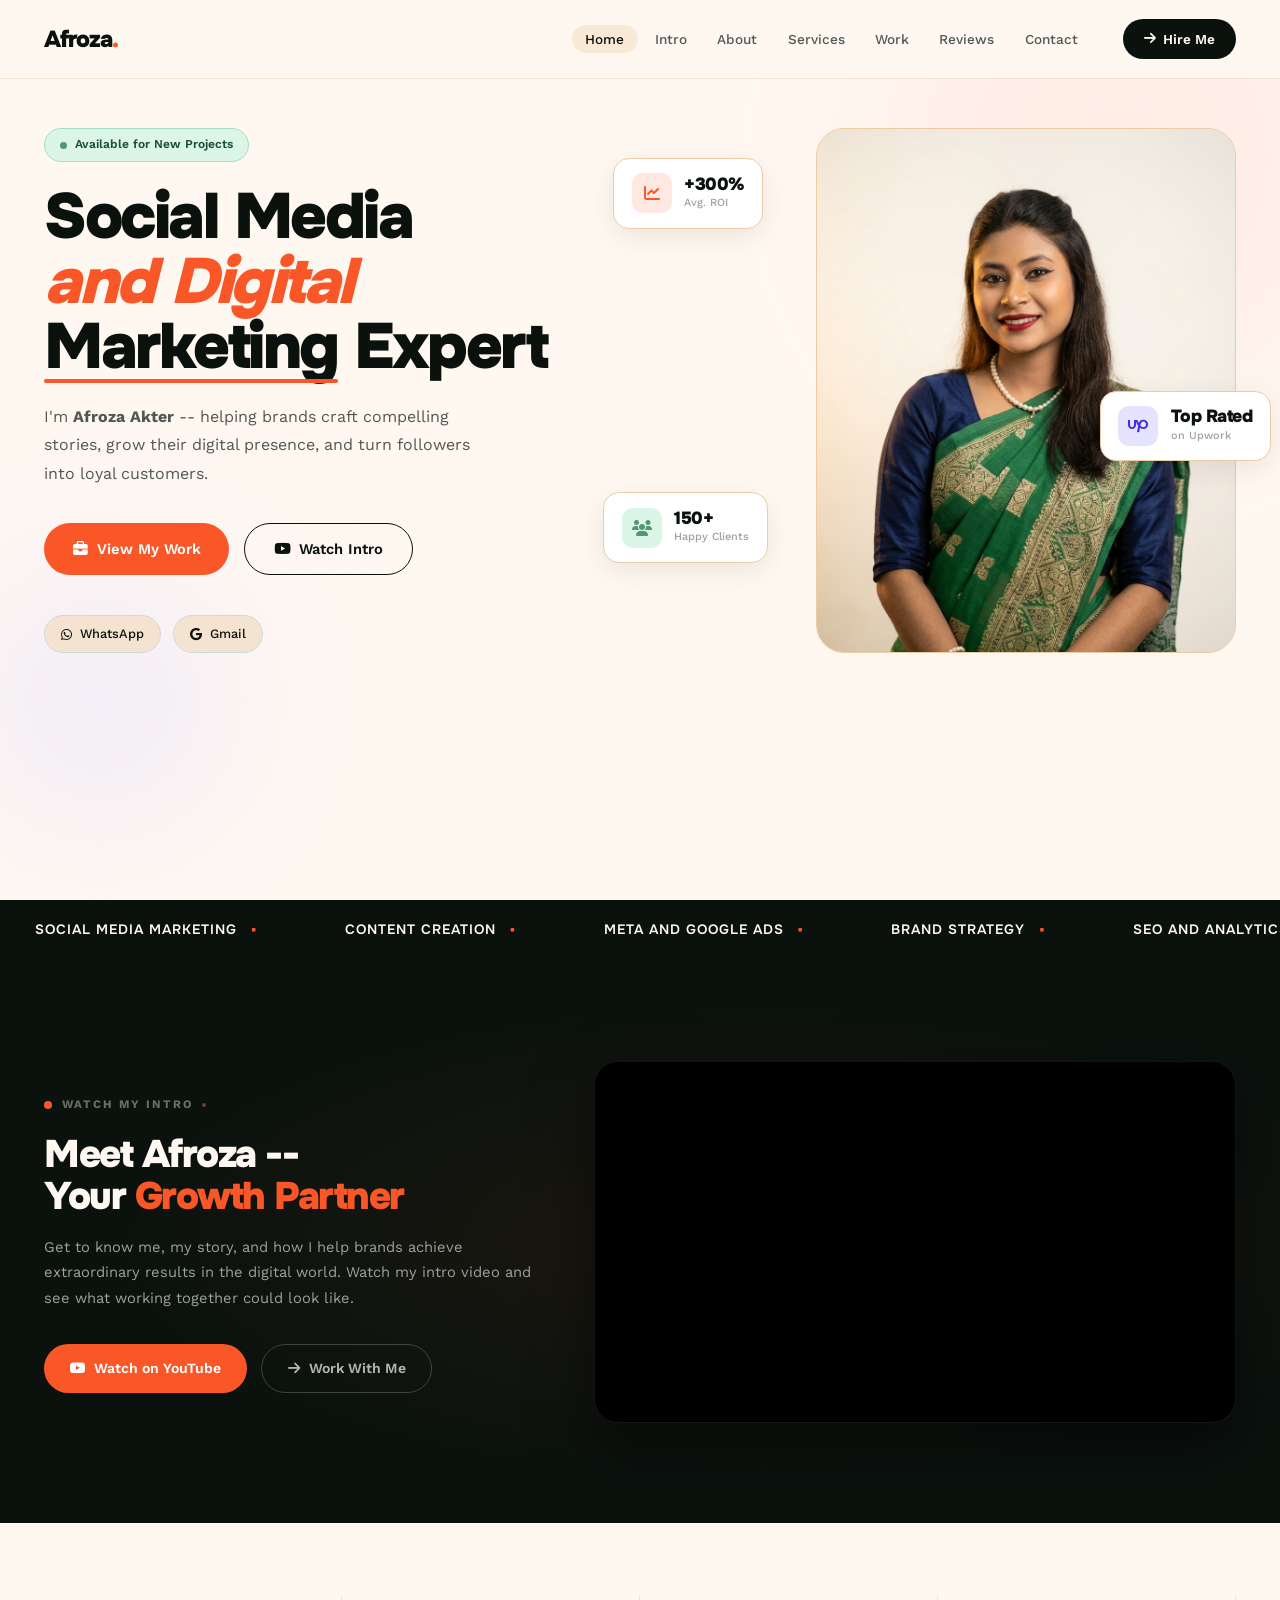
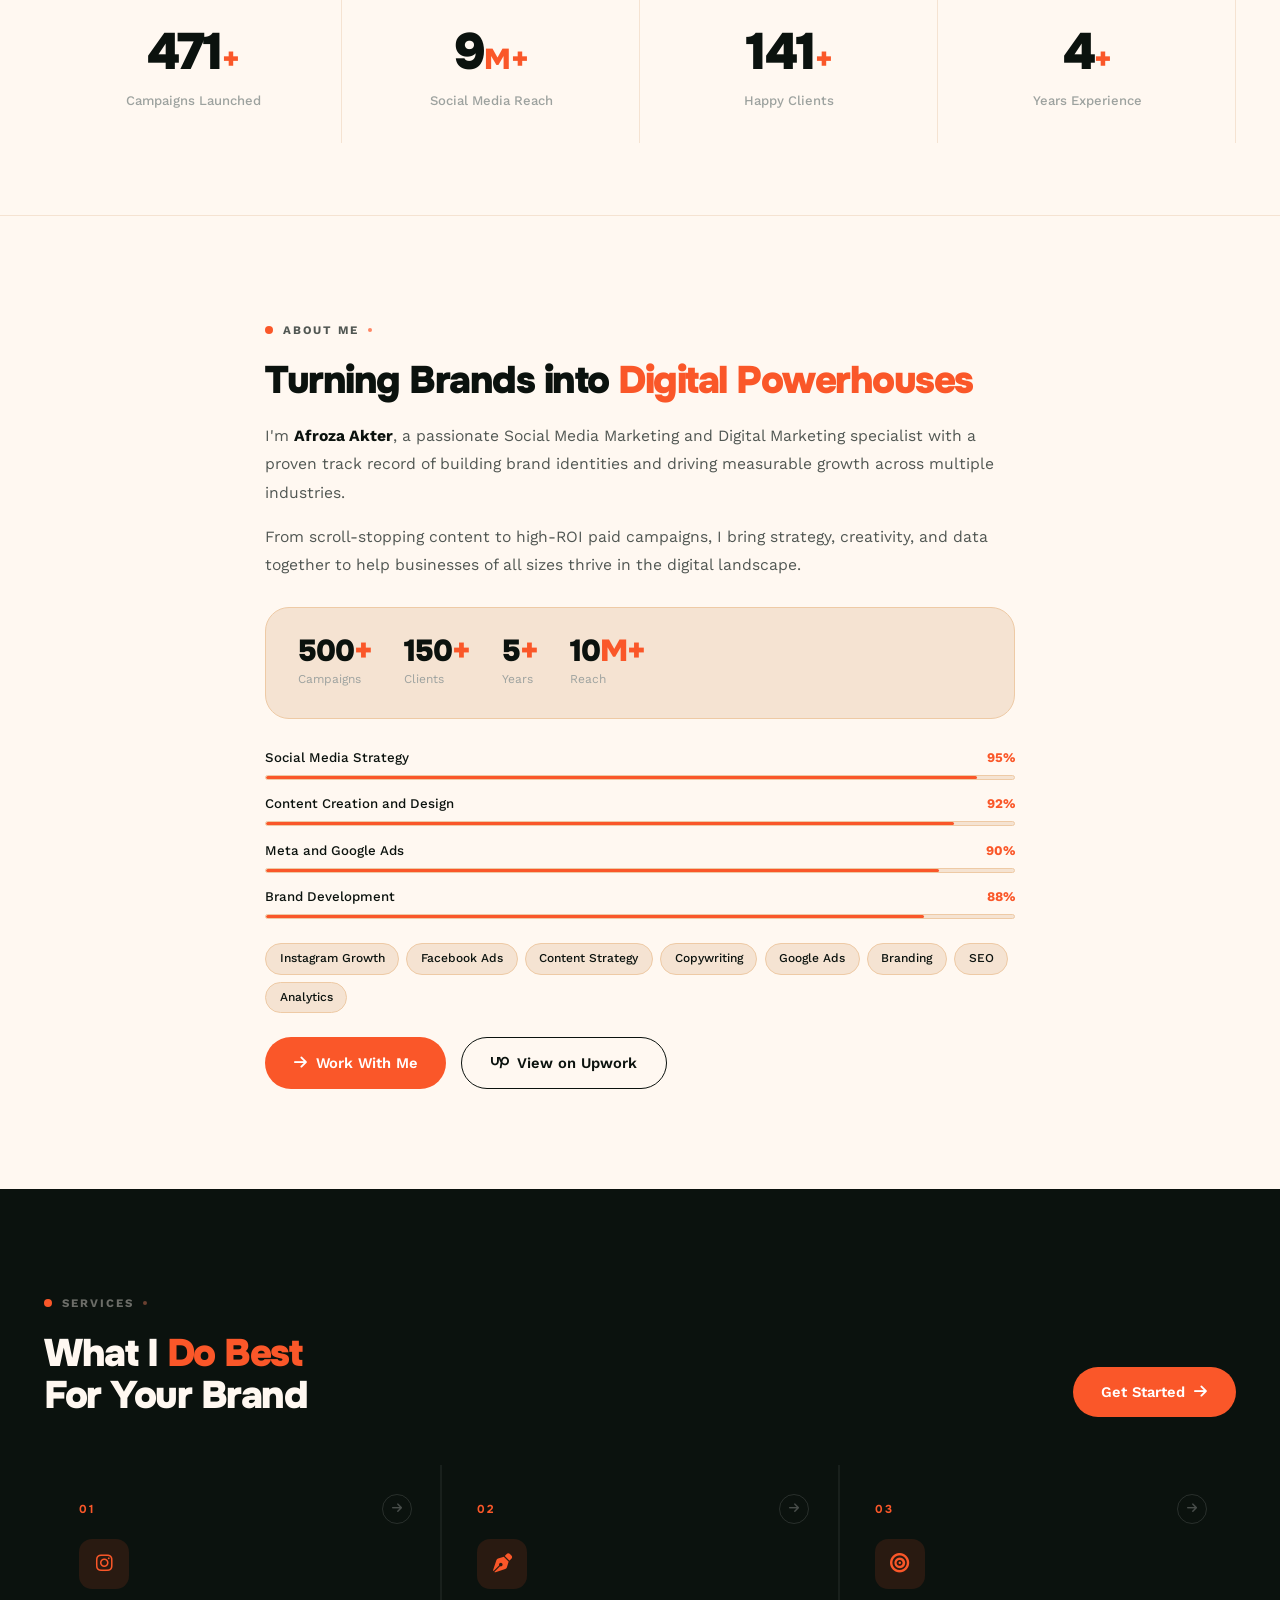
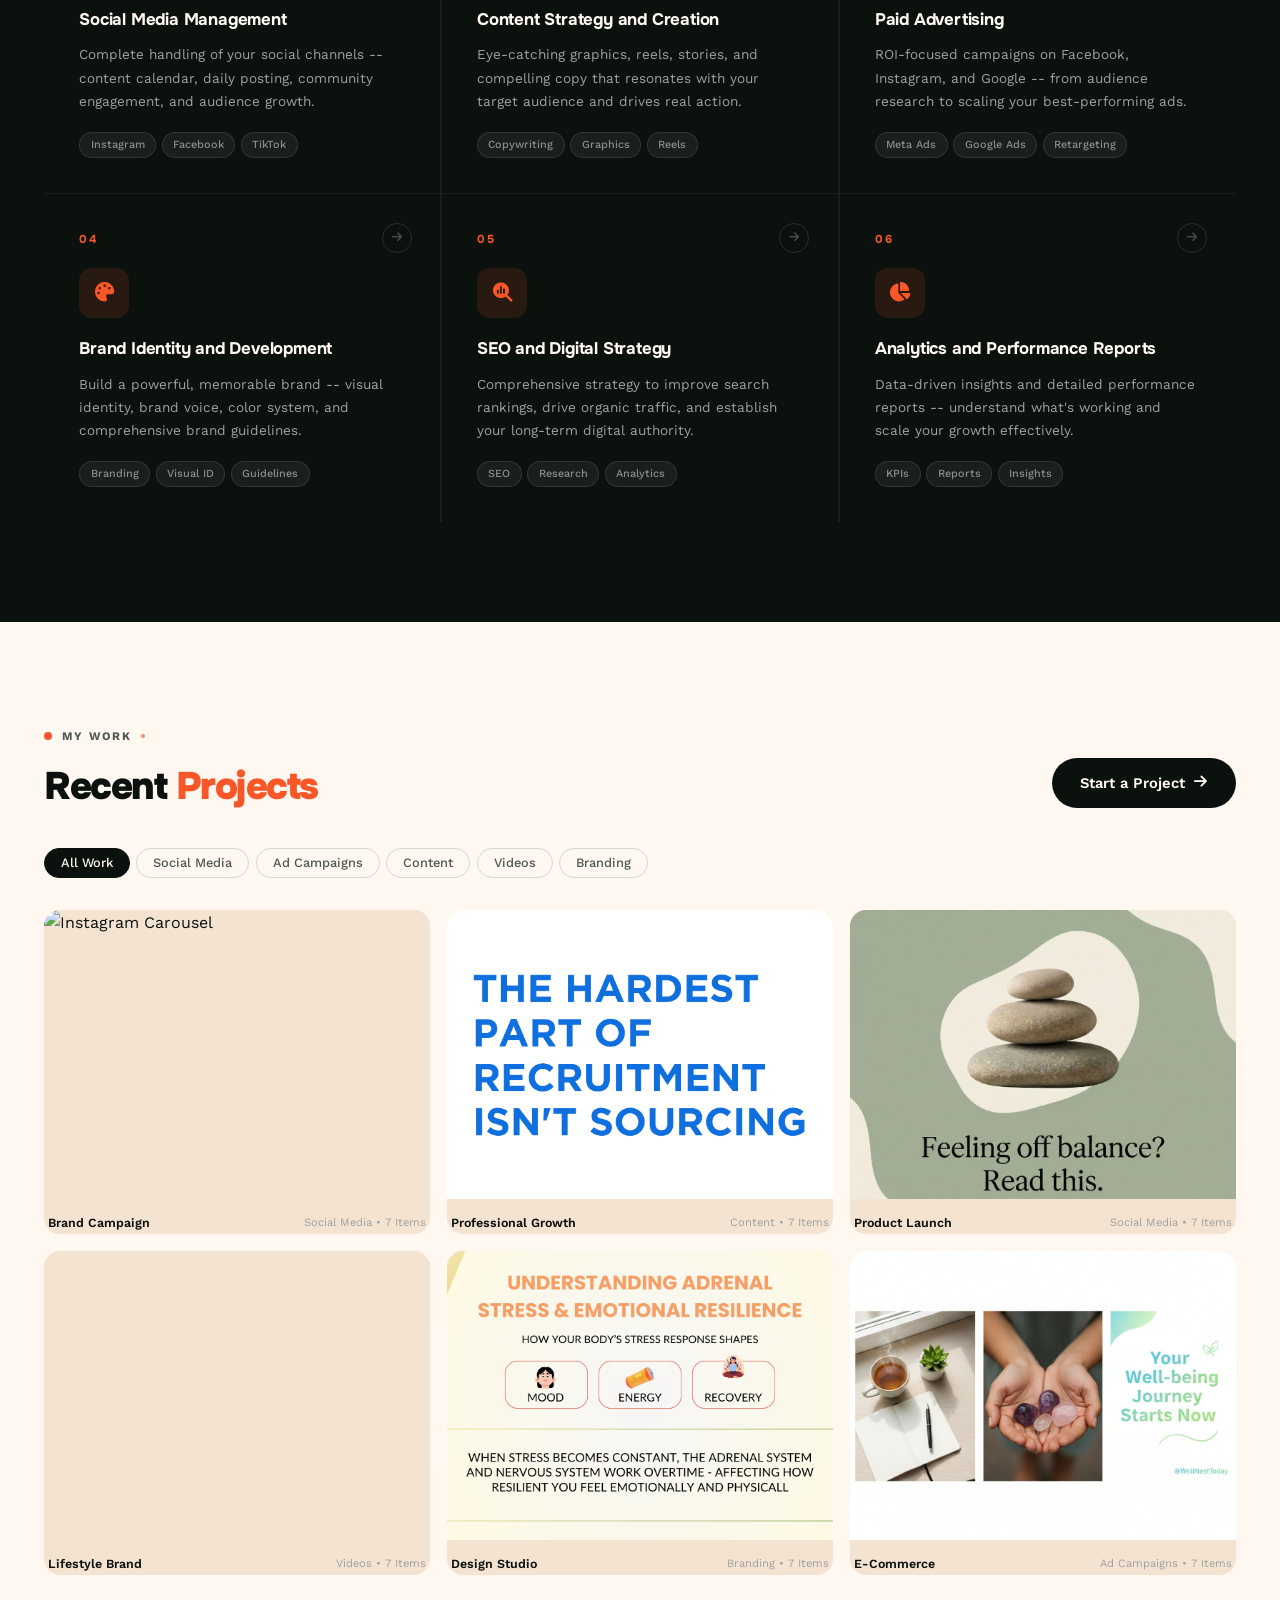
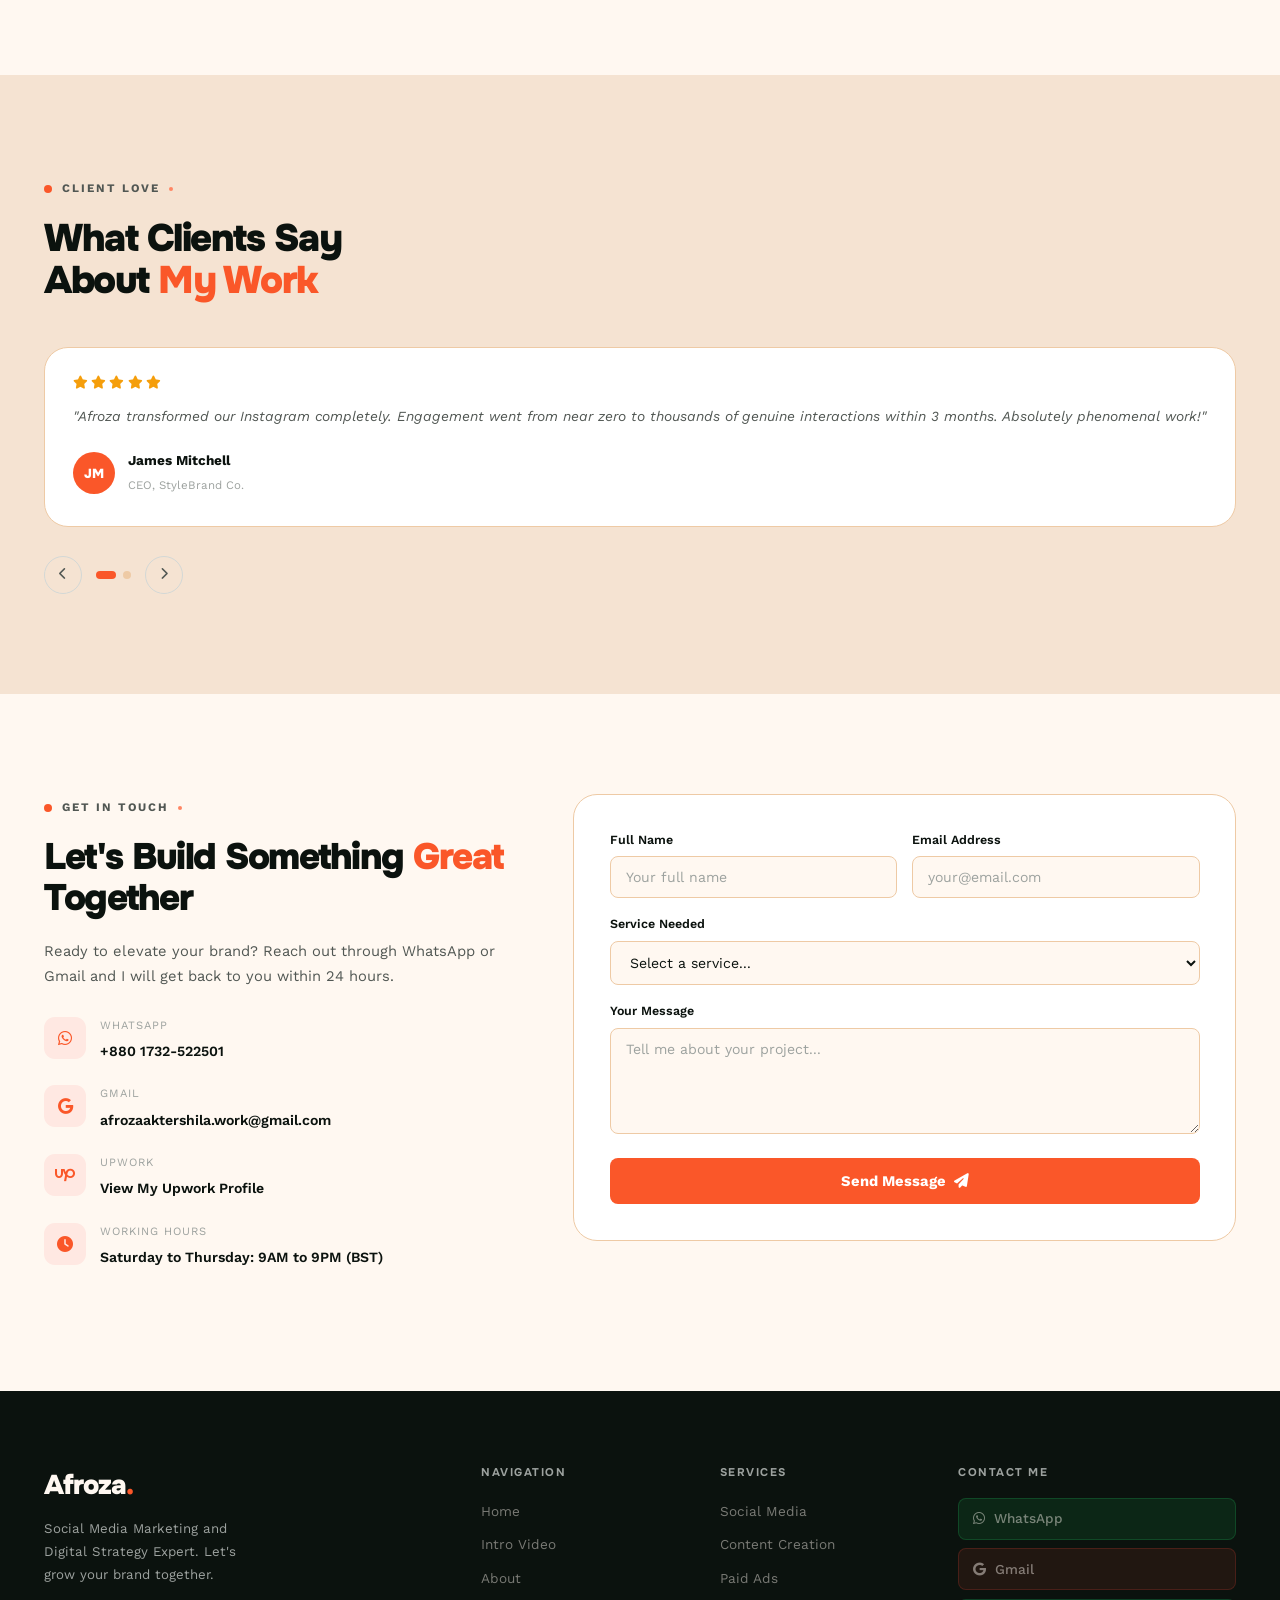
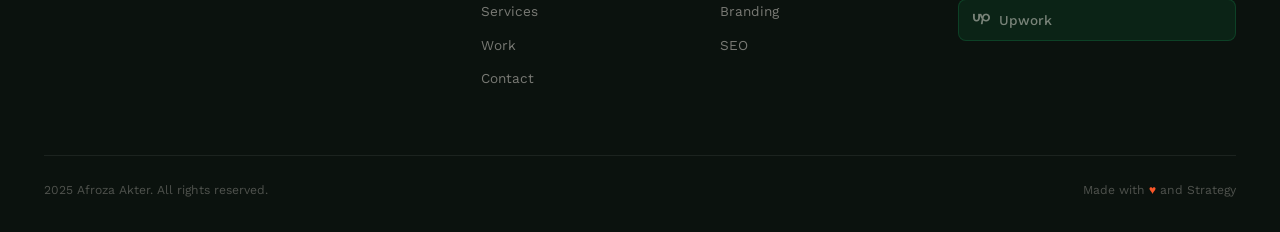
==== index.html @ 1ef144f6 "Complete portfolio with real content, YouTube intro, and gallery lightbox" ====
<!DOCTYPE html>
<html lang="en">
<head>
  <meta charset="UTF-8"/>
  <meta name="viewport" content="width=device-width, initial-scale=1.0"/>
  <meta name="description" content="Afroza Akter — Social Media Marketing and Digital Marketing Expert. Helping brands grow their digital presence with proven strategies."/>
  <meta property="og:title" content="Afroza Akter | Digital Marketing Expert"/>
  <meta property="og:description" content="Social Media Marketing and Digital Strategy Expert helping brands grow online."/>
  <title>Afroza Akter | Digital Marketing Expert</title>
  <link rel="preconnect" href="https://fonts.googleapis.com"/>
  <link rel="preconnect" href="https://fonts.gstatic.com" crossorigin/>
  <link href="https://fonts.googleapis.com/css2?family=Onest:wght@300;400;500;600;700;900&family=Work+Sans:ital,wght@0,300;0,400;0,500;0,600;0,700;1,400&display=swap" rel="stylesheet"/>
  <link rel="stylesheet" href="https://cdnjs.cloudflare.com/ajax/libs/font-awesome/6.5.0/css/all.min.css"/>
  <style>
    /* =====================================================
       DESIGN SYSTEM
    ===================================================== */
    :root{
      --cream:#fff8f1; --cream-2:#f5e3d2; --cream-3:#eecaa5;
      --orange:#fa5729; --orange-lt:#ff8664; --orange-bg:#ffe8e2;
      --dark:#0b120e; --dark-2:#515753; --dark-3:#9da29f; --border-c:#d3d8d6;
      --purple:#402ee4; --purple-bg:#e6e3ff;
      --green:#1a5032; --green-lt:#509870; --green-pale:#a5debe; --green-bg:#dbf5e6;
      --font-h:'Onest',sans-serif; --font-b:'Work Sans',sans-serif;
      --sp:100px; --cw:1240px;
      --tf:.18s ease; --tm:.35s cubic-bezier(.4,0,.2,1);
      --r1:8px; --r2:16px; --r3:24px; --rf:999px;
    }
    *,*::before,*::after{box-sizing:border-box;margin:0;padding:0}
    html{scroll-behavior:smooth;font-size:16px}
    body{font-family:var(--font-b);background:var(--cream);color:var(--dark);line-height:1.65;overflow-x:hidden;-webkit-font-smoothing:antialiased}
    img{max-width:100%;display:block;height:auto}
    a{text-decoration:none;color:inherit}
    ul{list-style:none}
    button{border:none;background:none;cursor:pointer;font-family:inherit}
    input,textarea,select{font-family:var(--font-b)}
    ::-webkit-scrollbar{width:4px}
    ::-webkit-scrollbar-track{background:var(--cream-2)}
    ::-webkit-scrollbar-thumb{background:var(--orange);border-radius:2px}

    /* LOADER */
    #loader{position:fixed;inset:0;z-index:10000;background:var(--dark);display:flex;align-items:center;justify-content:center;flex-direction:column;gap:1.5rem;transition:opacity .5s ease,visibility .5s ease}
    #loader.out{opacity:0;visibility:hidden;pointer-events:none}
    .l-name{font-family:var(--font-h);font-size:2.8rem;font-weight:900;color:var(--cream);letter-spacing:-2px}
    .l-name span{color:var(--orange)}
    .l-bar{width:150px;height:2px;background:rgba(255,255,255,.12);border-radius:2px;overflow:hidden}
    .l-prog{height:100%;background:var(--orange);border-radius:2px;animation:lp 1.6s ease forwards}
    @keyframes lp{from{width:0}to{width:100%}}

    /* NAV */
    .nav{position:fixed;top:0;left:0;right:0;z-index:1000;padding:1.2rem 0;background:var(--cream);border-bottom:1px solid var(--cream-2);transition:all .4s ease}
    .nav.glass{background:rgba(255,248,241,.6);backdrop-filter:blur(20px);-webkit-backdrop-filter:blur(20px);border-bottom:1px solid rgba(238,202,165,.3);box-shadow:0 2px 20px rgba(11,18,14,.05);padding:.85rem 0}
    .nav-in{max-width:var(--cw);margin:0 auto;padding:0 1.5rem;display:flex;align-items:center;gap:2rem}
    .nav-logo{font-family:var(--font-h);font-size:1.45rem;font-weight:900;letter-spacing:-1px;color:var(--dark);margin-right:auto}
    .nav-logo span{color:var(--orange)}
    .nav-links{display:flex;gap:.2rem}
    .nav-a{padding:.4rem .85rem;font-size:.85rem;font-weight:500;color:var(--dark-2);border-radius:var(--rf);transition:all var(--tf)}
    .nav-a:hover,.nav-a.active{color:var(--dark);background:rgba(238,202,165,.35)}
    .nav-cta{display:flex;align-items:center;gap:.45rem;padding:.55rem 1.3rem;background:var(--dark);color:var(--cream);border-radius:var(--rf);font-size:.85rem;font-weight:600;transition:all var(--tm);white-space:nowrap}
    .nav-cta:hover{background:var(--orange);transform:translateY(-2px)}
    .ham{display:none;flex-direction:column;gap:5px;padding:4px}
    .ham span{display:block;width:22px;height:2px;background:var(--dark);border-radius:2px;transition:all .3s}
    .ham.open span:nth-child(1){transform:rotate(45deg) translate(5px,5px)}
    .ham.open span:nth-child(2){opacity:0}
    .ham.open span:nth-child(3){transform:rotate(-45deg) translate(5px,-5px)}
    .m-nav{position:fixed;inset:0;z-index:999;background:var(--cream);display:flex;flex-direction:column;align-items:center;justify-content:center;gap:.4rem;opacity:0;visibility:hidden;transition:all .4s}
    .m-nav.open{opacity:1;visibility:visible}
    .m-nav a{font-family:var(--font-h);font-size:2.2rem;font-weight:900;letter-spacing:-1.5px;color:var(--dark);padding:.2rem;transition:color var(--tf)}
    .m-nav a:hover{color:var(--orange)}

    /* CONTAINER */
    .c{max-width:var(--cw);margin:0 auto;padding:0 1.5rem}

    /* LABEL */
    .label{display:inline-flex;align-items:center;gap:.6rem;font-size:.72rem;font-weight:700;letter-spacing:2px;text-transform:uppercase;color:var(--dark-2);margin-bottom:1.25rem}
    .label::before{content:'';width:8px;height:8px;background:var(--orange);border-radius:50%;flex-shrink:0}
    .label::after{content:'';width:4px;height:4px;background:var(--orange-lt);border-radius:50%;flex-shrink:0}
    .label.light{color:rgba(255,248,241,.4)}
    .label.light::before{background:var(--orange)}
    .label.light::after{background:rgba(250,134,100,.4)}

    /* BUTTONS */
    .btn-o{display:inline-flex;align-items:center;gap:.55rem;padding:.8rem 1.8rem;background:var(--orange);color:#fff;border-radius:var(--rf);font-size:.92rem;font-weight:600;border:none;cursor:pointer;font-family:var(--font-b);transition:all var(--tm);white-space:nowrap}
    .btn-o:hover{background:#e44d22;transform:translateY(-3px);box-shadow:0 10px 28px rgba(250,87,41,.3)}
    .btn-d{display:inline-flex;align-items:center;gap:.55rem;padding:.8rem 1.8rem;background:var(--dark);color:var(--cream);border-radius:var(--rf);font-size:.92rem;font-weight:600;cursor:pointer;font-family:var(--font-b);transition:all var(--tm)}
    .btn-d:hover{background:var(--orange);transform:translateY(-3px)}
    .btn-outline{display:inline-flex;align-items:center;gap:.55rem;padding:.8rem 1.8rem;border:1.5px solid var(--dark);color:var(--dark);border-radius:var(--rf);font-size:.92rem;font-weight:600;cursor:pointer;font-family:var(--font-b);background:transparent;transition:all var(--tm)}
    .btn-outline:hover{background:var(--dark);color:var(--cream);transform:translateY(-3px)}

    /* REVEAL */
    [data-r]{opacity:0;transform:translateY(28px);transition:opacity .7s ease,transform .7s cubic-bezier(.4,0,.2,1)}
    [data-r].on{opacity:1;transform:translateY(0)}
    [data-r][data-d="1"]{transition-delay:.1s}[data-r][data-d="2"]{transition-delay:.2s}
    [data-r][data-d="3"]{transition-delay:.3s}[data-r][data-d="4"]{transition-delay:.4s}

    /* =================== HERO =================== */
    .hero{min-height:100vh;padding:8rem 0 4rem;position:relative;overflow:hidden;background:var(--cream)}
    .h-blob{position:absolute;border-radius:50%;filter:blur(80px);pointer-events:none}
    .h-b1{width:480px;height:480px;background:var(--orange-bg);top:-80px;right:-80px;opacity:.7;animation:blob 10s ease-in-out infinite}
    .h-b2{width:280px;height:280px;background:var(--purple-bg);bottom:60px;left:-40px;opacity:.5;animation:blob 8s ease-in-out infinite reverse}
    @keyframes blob{0%,100%{transform:translate(0,0) scale(1)}50%{transform:translate(25px,-25px) scale(1.08)}}
    .hero-in{position:relative;z-index:1;display:grid;grid-template-columns:1fr 1fr;gap:3.5rem;align-items:center}
    .h-tag{display:inline-flex;align-items:center;gap:.5rem;padding:.38rem .95rem;background:var(--green-bg);color:var(--green);border-radius:var(--rf);border:1px solid var(--green-pale);font-size:.75rem;font-weight:600;margin-bottom:1.4rem}
    .h-dot{width:7px;height:7px;background:var(--green-lt);border-radius:50%;animation:pulse 2s ease infinite}
    @keyframes pulse{0%,100%{box-shadow:0 0 0 0 rgba(80,152,112,.5)}50%{box-shadow:0 0 0 5px rgba(80,152,112,0)}}
    .h-title{font-family:var(--font-h);font-size:clamp(2.6rem,5vw,4.6rem);font-weight:900;line-height:1.02;letter-spacing:-2.5px;color:var(--dark);margin-bottom:1.4rem}
    .h-title em{font-style:italic;color:var(--orange)}
    .h-title .uw{position:relative;display:inline-block}
    .h-title .uw::after{content:'';position:absolute;left:0;bottom:-3px;width:100%;height:4px;background:var(--orange);border-radius:2px;transform:scaleX(0);transform-origin:left;animation:lr .8s ease 2.2s forwards}
    @keyframes lr{to{transform:scaleX(1)}}
    .h-desc{font-size:1rem;color:var(--dark-2);line-height:1.78;max-width:460px;margin-bottom:2.2rem}
    .h-actions{display:flex;gap:.9rem;flex-wrap:wrap;margin-bottom:2.5rem}
    .h-contact{display:flex;gap:.75rem;flex-wrap:wrap}
    .c-pill{display:flex;align-items:center;gap:.5rem;padding:.45rem 1rem;background:var(--cream-2);border:1px solid var(--border-c);border-radius:var(--rf);font-size:.8rem;font-weight:500;color:var(--dark);transition:all var(--tf)}
    .c-pill:hover{background:var(--dark);color:var(--cream);border-color:var(--dark);transform:translateY(-2px)}
    .h-visual{position:relative;display:flex;justify-content:flex-end}
    .h-photo{width:100%;max-width:420px;aspect-ratio:4/5;border-radius:28px;overflow:hidden;border:1px solid var(--cream-3);background:var(--cream-2);position:relative}
    .h-photo img{width:100%;height:100%;object-fit:cover;object-position:top center}
    .sf{position:absolute;display:flex;align-items:center;gap:.8rem;padding:.9rem 1.1rem;background:#fff;border:1px solid var(--cream-3);border-radius:var(--r2);box-shadow:0 8px 28px rgba(11,18,14,.08);animation:cf 4s ease-in-out infinite}
    .sf-ic{width:40px;height:40px;border-radius:11px;display:flex;align-items:center;justify-content:center;font-size:1rem;flex-shrink:0}
    .sf-ic.o{background:var(--orange-bg);color:var(--orange)}.sf-ic.g{background:var(--green-bg);color:var(--green-lt)}.sf-ic.p{background:var(--purple-bg);color:var(--purple)}
    .sf-n{font-family:var(--font-h);font-size:1.1rem;font-weight:900;color:var(--dark);letter-spacing:-.5px;line-height:1.1}
    .sf-l{font-size:.68rem;color:var(--dark-3);font-weight:500}
    .sf1{top:30px;left:-55px;animation-delay:0s}.sf2{bottom:90px;left:-65px;animation-delay:-2s}.sf3{top:50%;right:-35px;animation:cf3 4s ease-in-out -3s infinite}
    @keyframes cf{0%,100%{transform:translateY(0)}50%{transform:translateY(-9px)}}
    @keyframes cf3{0%,100%{transform:translateY(-50%)}50%{transform:translateY(calc(-50% - 9px))}}

    /* =================== TICKER =================== */
    .ticker{padding:1.2rem 0;background:var(--dark);overflow:hidden;white-space:nowrap}
    .t-track{display:inline-flex;animation:ts 26s linear infinite}
    .t-track:hover{animation-play-state:paused}
    @keyframes ts{from{transform:translateX(0)}to{transform:translateX(-50%)}}
    .t-item{display:inline-flex;align-items:center;gap:.9rem;padding:0 2.2rem;font-family:var(--font-h);font-size:.85rem;font-weight:600;letter-spacing:1px;text-transform:uppercase;color:var(--cream)}
    .t-sep{color:var(--orange);font-size:.45rem}

    /* =================== YOUTUBE INTRO =================== */
    .yt-section{padding:var(--sp) 0;background:var(--dark);position:relative;overflow:hidden}
    .yt-bg{position:absolute;inset:0;background:radial-gradient(ellipse at 60% 50%,rgba(250,87,41,.08) 0%,transparent 60%)}
    .yt-in{position:relative;z-index:1;display:grid;grid-template-columns:1fr 1.3fr;gap:3.5rem;align-items:center}
    .yt-title{font-family:var(--font-h);font-size:clamp(1.8rem,3vw,2.5rem);font-weight:900;letter-spacing:-1.5px;color:var(--cream);line-height:1.1;margin-bottom:1rem}
    .yt-title span{color:var(--orange)}
    .yt-desc{font-size:.92rem;color:var(--dark-3);line-height:1.75;margin-bottom:2rem}
    .yt-btns{display:flex;gap:.9rem;flex-wrap:wrap}
    .btn-yt{display:inline-flex;align-items:center;gap:.55rem;padding:.75rem 1.6rem;background:var(--orange);color:#fff;border-radius:var(--rf);font-size:.88rem;font-weight:600;transition:all var(--tm);cursor:pointer;border:none;font-family:var(--font-b)}
    .btn-yt:hover{background:#e44d22;transform:translateY(-3px)}
    .btn-yt-out{display:inline-flex;align-items:center;gap:.55rem;padding:.75rem 1.6rem;border:1.5px solid rgba(255,255,255,.2);color:rgba(255,248,241,.7);border-radius:var(--rf);font-size:.88rem;font-weight:600;transition:all var(--tm);background:transparent}
    .btn-yt-out:hover{background:rgba(255,255,255,.08);color:var(--cream);border-color:rgba(255,255,255,.4);transform:translateY(-2px)}
    .yt-player-wrap{position:relative;border-radius:var(--r3);overflow:hidden;background:#000;box-shadow:0 24px 60px rgba(0,0,0,.5);border:1px solid rgba(255,255,255,.08)}
    .yt-player-ratio{position:relative;padding-bottom:56.25%}
    .yt-player-ratio iframe{position:absolute;inset:0;width:100%;height:100%;border:0}

    /* =================== STATS =================== */
    .stats{padding:4.5rem 0;border-bottom:1px solid var(--cream-2)}
    .stats-g{display:grid;grid-template-columns:repeat(4,1fr);position:relative}
    .stats-g::before{content:'';position:absolute;inset:0;background:repeating-linear-gradient(90deg,transparent,transparent calc(25% - 1px),var(--cream-2) calc(25% - 1px),var(--cream-2) 25%);pointer-events:none}
    .s-item{padding:2rem;text-align:center}
    .s-num{font-family:var(--font-h);font-size:3.2rem;font-weight:900;letter-spacing:-2px;line-height:1;color:var(--dark);display:inline-block}
    .s-suf{font-family:var(--font-h);font-size:1.8rem;font-weight:900;color:var(--orange)}
    .s-lbl{font-size:.82rem;color:var(--dark-3);margin-top:.4rem;font-weight:500}

    /* =================== ABOUT =================== */
    .about{padding:var(--sp) 0}
    .about-in{max-width:750px;margin:0 auto}
    .about-title{font-family:var(--font-h);font-size:clamp(1.8rem,3vw,2.5rem);font-weight:900;letter-spacing:-1.5px;line-height:1.1;margin-bottom:1.25rem}
    .about-title span{color:var(--orange)}
    .ab-txt{font-size:.98rem;color:var(--dark-2);line-height:1.8;margin-bottom:1rem}
    .ab-txt strong{color:var(--dark)}
    .ab-stat-row{display:flex;gap:2rem;flex-wrap:wrap;padding:1.75rem 2rem;background:var(--cream-2);border:1px solid var(--cream-3);border-radius:var(--r3);margin:1.75rem 0}
    .ab-s-num{font-family:var(--font-h);font-size:1.9rem;font-weight:900;letter-spacing:-1px;color:var(--dark);line-height:1}
    .ab-s-num span{color:var(--orange)}
    .ab-s-lbl{font-size:.75rem;color:var(--dark-3);margin-top:.2rem}
    .skills{margin:1.5rem 0}
    .sk-row{margin-bottom:.85rem}
    .sk-hd{display:flex;justify-content:space-between;font-size:.83rem;font-weight:500;color:var(--dark);margin-bottom:.38rem}
    .sk-hd span:last-child{color:var(--orange);font-weight:700}
    .sk-track{height:5px;background:var(--cream-2);border-radius:3px;overflow:hidden;border:1px solid var(--cream-3)}
    .sk-fill{height:100%;width:0;background:var(--orange);border-radius:3px;transition:width 1.2s cubic-bezier(.4,0,.2,1)}
    .tags{display:flex;flex-wrap:wrap;gap:.45rem;margin:1.1rem 0}
    .tag{padding:.3rem .85rem;background:var(--cream-2);border:1px solid var(--cream-3);border-radius:var(--rf);font-size:.75rem;font-weight:500;color:var(--dark);transition:all var(--tf);cursor:default}
    .tag:hover{background:var(--dark);color:var(--cream);border-color:var(--dark)}
    .ab-btns{display:flex;gap:.9rem;flex-wrap:wrap;margin-top:1.5rem}

    /* =================== SERVICES =================== */
    .services{padding:var(--sp) 0;background:var(--dark)}
    .svc-hd{display:flex;justify-content:space-between;align-items:flex-end;margin-bottom:3rem;gap:1.5rem;flex-wrap:wrap}
    .svc-title{font-family:var(--font-h);font-size:clamp(1.8rem,3vw,2.6rem);font-weight:900;letter-spacing:-1.5px;color:var(--cream);line-height:1.1}
    .svc-title span{color:var(--orange)}
    .svc-grid{display:grid;grid-template-columns:repeat(3,1fr);gap:1.5px;background:rgba(255,255,255,.06)}
    .svc-card{background:var(--dark);padding:2.2rem;position:relative;overflow:hidden;transition:all var(--tm)}
    .svc-card::before{content:'';position:absolute;top:0;left:0;right:0;height:2px;background:var(--orange);transform:scaleX(0);transform-origin:left;transition:transform var(--tm)}
    .svc-card:hover{background:rgba(255,255,255,.04)}
    .svc-card:hover::before{transform:scaleX(1)}
    .svc-num{font-family:var(--font-h);font-size:.72rem;font-weight:700;color:var(--orange);letter-spacing:2px;display:block;margin-bottom:1.2rem}
    .svc-icon{width:50px;height:50px;background:rgba(250,87,41,.12);border-radius:13px;display:flex;align-items:center;justify-content:center;font-size:1.2rem;color:var(--orange);margin-bottom:1.1rem;transition:all var(--tm)}
    .svc-card:hover .svc-icon{background:var(--orange);color:#fff;transform:scale(1.1)}
    .svc-name{font-family:var(--font-h);font-size:1.05rem;font-weight:700;color:var(--cream);margin-bottom:.6rem;letter-spacing:-.2px}
    .svc-desc{font-size:.85rem;color:var(--dark-3);line-height:1.7;margin-bottom:1.2rem}
    .chips{display:flex;flex-wrap:wrap;gap:.35rem}
    .chip{padding:.18rem .65rem;background:rgba(255,255,255,.06);border:1px solid rgba(255,255,255,.1);border-radius:var(--rf);font-size:.68rem;color:rgba(255,248,241,.5);font-weight:500}
    .svc-arr{position:absolute;top:1.8rem;right:1.8rem;width:30px;height:30px;border:1px solid rgba(255,255,255,.12);border-radius:50%;display:flex;align-items:center;justify-content:center;color:rgba(255,255,255,.25);font-size:.72rem;transition:all var(--tm)}
    .svc-card:hover .svc-arr{background:var(--orange);border-color:var(--orange);color:#fff;transform:rotate(-45deg)}

    /* =================== PORTFOLIO =================== */
    .portfolio{padding:var(--sp) 0}
    .p-hd{display:flex;justify-content:space-between;align-items:flex-end;margin-bottom:2.5rem;gap:1rem;flex-wrap:wrap}
    .p-title{font-family:var(--font-h);font-size:clamp(1.8rem,3vw,2.6rem);font-weight:900;letter-spacing:-1.5px;line-height:1.1}
    .p-title span{color:var(--orange)}
    .filters{display:flex;gap:.4rem;flex-wrap:wrap;margin-bottom:2rem}
    .fb{padding:.42rem 1rem;border:1px solid var(--border-c);border-radius:var(--rf);font-size:.8rem;font-weight:500;color:var(--dark-2);background:transparent;cursor:pointer;transition:all var(--tf);font-family:var(--font-b)}
    .fb:hover{color:var(--dark);border-color:var(--dark)}
    .fb.active{background:var(--dark);color:var(--cream);border-color:var(--dark)}
    .p-grid{display:grid;grid-template-columns:repeat(3,1fr);gap:1.1rem}
    .p-card{border-radius:var(--r2);overflow:hidden;cursor:pointer;background:var(--cream-2);transition:transform .35s ease,box-shadow .35s ease}
    .p-card:hover{transform:translateY(-4px);box-shadow:0 16px 40px rgba(11,18,14,.1)}
    .p-thumb{position:relative;aspect-ratio:4/3;overflow:hidden;background:var(--cream-2)}
    .p-thumb img,.p-thumb video{width:100%;height:100%;object-fit:cover;display:block;transition:transform .5s ease}
    .p-card:hover .p-thumb img,.p-card:hover .p-thumb video{transform:scale(1.06)}
    .p-ov{position:absolute;inset:0;background:rgba(11,18,14,.88);opacity:0;transition:opacity var(--tm);display:flex;align-items:flex-end;padding:1.3rem}
    .p-card:hover .p-ov{opacity:1}
    .p-ov::after{content:'View Gallery';position:absolute;top:50%;left:50%;transform:translate(-50%,-50%);background:var(--orange);color:#fff;padding:.5rem 1.2rem;border-radius:var(--rf);font-size:.8rem;font-weight:700;font-family:var(--font-h);letter-spacing:.5px;opacity:0;transition:opacity .3s ease;pointer-events:none;white-space:nowrap}
    .p-card:hover .p-ov::after{opacity:1}
    .p-tag{display:inline-block;padding:.18rem .65rem;background:var(--orange);color:#fff;border-radius:var(--rf);font-size:.68rem;font-weight:700;margin-bottom:.35rem}
    .p-name{font-family:var(--font-h);font-size:.9rem;font-weight:700;color:var(--cream);margin-bottom:.25rem}
    .p-met{font-size:.72rem;color:var(--orange-lt)}
    .p-meta{padding:.85rem .25rem 0;display:flex;justify-content:space-between;align-items:center}
    .p-client{font-size:.78rem;font-weight:600;color:var(--dark)}
    .p-cat{font-size:.7rem;color:var(--dark-3)}

    /* =================== LIGHTBOX =================== */
    .lb{display:none;position:fixed;inset:0;z-index:5000;background:rgba(6,10,8,.96);flex-direction:column;align-items:center;justify-content:center}
    .lb.open{display:flex}
    .lb-top{position:absolute;top:0;left:0;right:0;padding:1rem 1.5rem;display:flex;align-items:center;justify-content:space-between;z-index:2;background:linear-gradient(to bottom,rgba(6,10,8,.9),transparent)}
    .lb-proj-info{display:flex;flex-direction:column;gap:.2rem}
    .lb-proj-tag{font-size:.68rem;font-weight:700;letter-spacing:2px;text-transform:uppercase;color:var(--orange)}
    .lb-proj-name{font-family:var(--font-h);font-size:1.1rem;font-weight:900;color:#fff;letter-spacing:-.3px}
    .lb-top-right{display:flex;align-items:center;gap:.75rem}
    .lb-counter{font-size:.82rem;font-weight:600;color:rgba(255,255,255,.5);font-family:var(--font-h)}
    .lb-close{width:40px;height:40px;border:1px solid rgba(255,255,255,.18);border-radius:50%;display:flex;align-items:center;justify-content:center;color:rgba(255,255,255,.7);font-size:.95rem;cursor:pointer;transition:all var(--tf);background:transparent}
    .lb-close:hover{background:var(--orange);border-color:var(--orange);color:#fff}
    .lb-main{flex:1;display:flex;align-items:center;justify-content:center;width:100%;padding:5rem 5rem 2rem;position:relative;overflow:hidden}
    .lb-media{max-width:900px;width:100%;max-height:70vh;display:flex;align-items:center;justify-content:center;position:relative}
    .lb-media img,.lb-media video{max-width:100%;max-height:68vh;object-fit:contain;border-radius:var(--r2);display:block;animation:lbFade .3s ease}
    @keyframes lbFade{from{opacity:0;transform:scale(.97)}to{opacity:1;transform:scale(1)}}
    .lb-media video{width:100%;background:#000;border-radius:var(--r2)}
    .lb-media .lb-empty{display:flex;flex-direction:column;align-items:center;justify-content:center;gap:1rem;color:rgba(255,255,255,.3);width:300px;height:200px;border:2px dashed rgba(255,255,255,.1);border-radius:var(--r2)}
    .lb-media .lb-empty i{font-size:3rem;opacity:.3}.lb-media .lb-empty span{font-size:.85rem;opacity:.5}
    .lb-arr{position:absolute;top:50%;transform:translateY(-50%);width:48px;height:48px;background:rgba(255,255,255,.08);border:1px solid rgba(255,255,255,.14);border-radius:50%;display:flex;align-items:center;justify-content:center;color:#fff;font-size:1rem;cursor:pointer;transition:all var(--tf);z-index:3}
    .lb-arr:hover{background:var(--orange);border-color:var(--orange)}
    .lb-prev{left:-70px}.lb-next{right:-70px}
    .lb-strip{width:100%;max-width:900px;padding:.75rem 0 1.25rem;overflow-x:auto;display:flex;gap:.6rem;justify-content:center;scrollbar-width:none}
    .lb-strip::-webkit-scrollbar{display:none}
    .lb-thumb{width:72px;height:54px;border-radius:8px;overflow:hidden;cursor:pointer;border:2px solid transparent;flex-shrink:0;transition:all var(--tf);opacity:.5;background:rgba(255,255,255,.06);display:flex;align-items:center;justify-content:center}
    .lb-thumb.active{border-color:var(--orange);opacity:1;transform:scale(1.08)}
    .lb-thumb:hover{opacity:.85}
    .lb-thumb img{width:100%;height:100%;object-fit:cover;display:block;pointer-events:none}
    .lb-thumb .lb-tv{width:100%;height:100%;display:flex;align-items:center;justify-content:center;background:rgba(250,87,41,.15)}
    .lb-thumb .lb-tv i{color:var(--orange);font-size:1.1rem}

    /* =================== TESTIMONIALS =================== */
    .testimonials{padding:var(--sp) 0;background:var(--cream-2)}
    .t-title{font-family:var(--font-h);font-size:clamp(1.8rem,3vw,2.5rem);font-weight:900;letter-spacing:-1.5px;line-height:1.1;margin-bottom:2.8rem}
    .t-title span{color:var(--orange)}
    .t-slider{position:relative;overflow:hidden}
    .t-track{display:flex;gap:1.1rem;transition:transform .5s cubic-bezier(.4,0,.2,1)}
    .t-card{min-width:calc(33.333% - .74rem);background:#fff;border:1px solid var(--cream-3);border-radius:var(--r3);padding:1.75rem;flex-shrink:0;transition:all var(--tm)}
    .t-card:hover{transform:translateY(-4px);box-shadow:0 14px 36px rgba(11,18,14,.08)}
    .t-stars{color:#f59e0b;font-size:.82rem;display:flex;gap:.2rem;margin-bottom:.9rem}
    .t-quote{font-size:.87rem;color:var(--dark-2);line-height:1.75;margin-bottom:1.3rem;font-style:italic}
    .t-auth{display:flex;align-items:center;gap:.8rem}
    .t-av{width:42px;height:42px;background:var(--orange);color:#fff;border-radius:50%;display:flex;align-items:center;justify-content:center;font-family:var(--font-h);font-weight:900;font-size:.82rem;flex-shrink:0}
    .t-name{font-weight:700;font-size:.85rem;color:var(--dark);display:block}
    .t-role{font-size:.72rem;color:var(--dark-3)}
    .t-ctrl{display:flex;align-items:center;gap:.9rem;margin-top:1.8rem}
    .t-btn{width:38px;height:38px;border:1px solid var(--border-c);border-radius:50%;display:flex;align-items:center;justify-content:center;color:var(--dark-2);font-size:.78rem;cursor:pointer;transition:all var(--tf)}
    .t-btn:hover{background:var(--dark);color:var(--cream);border-color:var(--dark)}
    .t-dots{display:flex;gap:.4rem}
    .t-dot{width:8px;height:8px;background:var(--cream-3);border-radius:50%;cursor:pointer;transition:all var(--tm)}
    .t-dot.active{background:var(--orange);width:20px;border-radius:4px}

    /* =================== CONTACT =================== */
    .contact{padding:var(--sp) 0}
    .contact-g{display:grid;grid-template-columns:1fr 1.4fr;gap:3.5rem;align-items:start}
    .ct-title{font-family:var(--font-h);font-size:clamp(1.8rem,3vw,2.3rem);font-weight:900;letter-spacing:-1.5px;line-height:1.1;margin-bottom:1.3rem}
    .ct-title span{color:var(--orange)}
    .ct-desc{font-size:.92rem;color:var(--dark-2);line-height:1.7;margin-bottom:1.75rem}
    .ct-item{display:flex;gap:.9rem;align-items:flex-start;margin-bottom:1.3rem}
    .ct-ic{width:42px;height:42px;background:var(--orange-bg);border-radius:11px;display:flex;align-items:center;justify-content:center;font-size:1rem;color:var(--orange);flex-shrink:0}
    .ct-lbl{font-size:.7rem;color:var(--dark-3);text-transform:uppercase;letter-spacing:1px;margin-bottom:.18rem}
    .ct-val{font-size:.88rem;color:var(--dark);font-weight:600}
    a.ct-val:hover{color:var(--orange)}
    .ct-form{background:#fff;border:1px solid var(--cream-3);border-radius:var(--r3);padding:2.2rem}
    .f-row{display:grid;grid-template-columns:1fr 1fr;gap:.9rem}
    .f-gr{margin-bottom:1rem}
    .f-gr label{display:block;font-size:.78rem;font-weight:600;color:var(--dark);margin-bottom:.38rem}
    .f-gr input,.f-gr select,.f-gr textarea{width:100%;padding:.75rem .95rem;border:1.5px solid var(--cream-3);border-radius:var(--r1);font-size:.88rem;color:var(--dark);background:var(--cream);outline:none;resize:vertical;transition:all var(--tf)}
    .f-gr input:focus,.f-gr select:focus,.f-gr textarea:focus{border-color:var(--orange);background:#fff;box-shadow:0 0 0 3px rgba(250,87,41,.1)}
    .f-gr input::placeholder,.f-gr textarea::placeholder{color:var(--dark-3)}
    .btn-sub{width:100%;padding:.88rem;background:var(--orange);color:#fff;border-radius:var(--r1);font-size:.92rem;font-weight:700;font-family:var(--font-b);cursor:pointer;border:none;transition:all var(--tm);display:flex;align-items:center;justify-content:center;gap:.5rem}
    .btn-sub:hover{background:#e44d22;transform:translateY(-2px);box-shadow:0 8px 22px rgba(250,87,41,.3)}
    .f-ok{display:none;align-items:center;gap:.7rem;padding:.85rem 1rem;background:var(--green-bg);border:1px solid var(--green-pale);border-radius:var(--r1);color:var(--green);font-size:.85rem;margin-top:.7rem}

    /* =================== FOOTER =================== */
    .footer{background:var(--dark);padding:4.5rem 0 2rem}
    .ft-top{display:grid;grid-template-columns:2fr 1fr 1fr 1.4fr;gap:2.5rem;margin-bottom:3.5rem}
    .ft-logo{font-family:var(--font-h);font-size:1.7rem;font-weight:900;letter-spacing:-1px;color:var(--cream);display:block;margin-bottom:.65rem}
    .ft-logo span{color:var(--orange)}
    .ft-desc{font-size:.83rem;color:var(--dark-3);line-height:1.7;max-width:220px;margin-bottom:1.3rem}
    .ft-col h4{font-family:var(--font-h);font-size:.7rem;font-weight:700;letter-spacing:1.5px;text-transform:uppercase;color:var(--dark-3);margin-bottom:1rem}
    .ft-col ul li{margin-bottom:.45rem}
    .ft-col a{font-size:.85rem;color:rgba(255,248,241,.45);transition:color var(--tf)}
    .ft-col a:hover{color:var(--cream)}
    .ft-links{display:flex;flex-direction:column;gap:.55rem}
    .ft-link{display:flex;align-items:center;gap:.55rem;padding:.55rem .9rem;border-radius:var(--r1);font-size:.8rem;font-weight:500;transition:all var(--tf)}
    .ft-wa{background:rgba(37,211,102,.1);color:#4ade80;border:1px solid rgba(37,211,102,.2)}.ft-wa:hover{background:rgba(37,211,102,.2)}
    .ft-gm{background:rgba(234,67,53,.1);color:#f87171;border:1px solid rgba(234,67,53,.2)}.ft-gm:hover{background:rgba(234,67,53,.2)}
    .ft-up{background:rgba(20,188,103,.1);color:#6ee7b7;border:1px solid rgba(20,188,103,.2)}.ft-up:hover{background:rgba(20,188,103,.2)}
    .ft-bottom{border-top:1px solid rgba(255,255,255,.07);padding-top:1.5rem;display:flex;justify-content:space-between;align-items:center;font-size:.76rem;color:rgba(255,248,241,.28);flex-wrap:wrap;gap:.5rem}
    .ft-bottom .ht{color:var(--orange)}
    .btt{position:fixed;bottom:1.75rem;right:1.75rem;z-index:500;width:42px;height:42px;background:var(--orange);color:#fff;border-radius:50%;border:none;cursor:pointer;display:flex;align-items:center;justify-content:center;font-size:.88rem;opacity:0;visibility:hidden;transition:all var(--tm);box-shadow:0 4px 14px rgba(250,87,41,.35)}
    .btt.show{opacity:1;visibility:visible}
    .btt:hover{transform:translateY(-4px);box-shadow:0 8px 22px rgba(250,87,41,.45)}

    /* =================== RESPONSIVE =================== */
    @media(max-width:1100px){.hero-in{gap:2.5rem}.svc-grid{grid-template-columns:repeat(2,1fr)}.ft-top{grid-template-columns:1fr 1fr}.yt-in{gap:2.5rem}}
    @media(max-width:900px){:root{--sp:64px}.nav-links,.nav-cta{display:none}.ham{display:flex}.hero-in{grid-template-columns:1fr;text-align:center}.h-desc{margin:0 auto 2.2rem}.h-actions,.h-contact{justify-content:center}.h-visual{justify-content:center}.h-photo{max-width:300px}.sf1,.sf2,.sf3{display:none}.stats-g{grid-template-columns:repeat(2,1fr)}.p-grid{grid-template-columns:repeat(2,1fr)}.t-card{min-width:calc(100% - 1.1rem)}.contact-g{grid-template-columns:1fr}.svc-hd,.p-hd{flex-direction:column;align-items:flex-start}.yt-in{grid-template-columns:1fr}.lb-main{padding:4.5rem 1rem 1rem}.lb-prev{left:8px}.lb-next{right:8px}.lb-arr{width:38px;height:38px;font-size:.85rem}.lb-thumb{width:56px;height:42px}}
    @media(max-width:680px){:root{--sp:52px}.svc-grid,.p-grid{grid-template-columns:1fr}.f-row{grid-template-columns:1fr}.ft-top{grid-template-columns:1fr}.ft-bottom{flex-direction:column;text-align:center}.h-title{font-size:2.4rem;letter-spacing:-1.5px}.stats-g{grid-template-columns:repeat(2,1fr)}}
    @media(max-width:400px){.h-title{font-size:2rem}.nav-logo{font-size:1.25rem}.btn-o,.btn-d,.btn-outline{padding:.7rem 1.3rem;font-size:.85rem}}
  </style>
</head>
<body>

<!-- LOADER -->
<div id="loader"><div class="l-name">Afroza<span>.</span></div><div class="l-bar"><div class="l-prog"></div></div></div>

<!-- NAV -->
<nav class="nav" id="nav">
  <div class="nav-in">
    <a href="#hero" class="nav-logo">Afroza<span>.</span></a>
    <ul class="nav-links">
      <li><a href="#hero" class="nav-a active">Home</a></li>
      <li><a href="#intro-video" class="nav-a">Intro</a></li>
      <li><a href="#about" class="nav-a">About</a></li>
      <li><a href="#services" class="nav-a">Services</a></li>
      <li><a href="#portfolio" class="nav-a">Work</a></li>
      <li><a href="#testimonials" class="nav-a">Reviews</a></li>
      <li><a href="#contact" class="nav-a">Contact</a></li>
    </ul>
    <a href="#contact" class="nav-cta"><i class="fa-solid fa-arrow-right"></i> Hire Me</a>
    <button class="ham" id="ham"><span></span><span></span><span></span></button>
  </div>
</nav>
<div class="m-nav" id="mNav">
  <a href="#hero" class="ml">Home</a><a href="#intro-video" class="ml">Intro</a>
  <a href="#about" class="ml">About</a><a href="#services" class="ml">Services</a>
  <a href="#portfolio" class="ml">Work</a><a href="#testimonials" class="ml">Reviews</a>
  <a href="#contact" class="ml">Contact</a>
</div>

<!-- HERO -->
<section class="hero" id="hero">
  <div class="h-blob h-b1"></div><div class="h-blob h-b2"></div>
  <div class="c"><div class="hero-in">
    <div>
      <div class="h-tag" data-r><span class="h-dot"></span> Available for New Projects</div>
      <h1 class="h-title" data-r data-d="1">Social Media<br/><em>and Digital</em><br/><span class="uw">Marketing</span> Expert</h1>
      <p class="h-desc" data-r data-d="2">I'm <strong>Afroza Akter</strong> -- helping brands craft compelling stories, grow their digital presence, and turn followers into loyal customers.</p>
      <div class="h-actions" data-r data-d="3">
        <a href="#portfolio" class="btn-o"><i class="fa-solid fa-briefcase"></i> View My Work</a>
        <a href="#intro-video" class="btn-outline"><i class="fa-brands fa-youtube"></i> Watch Intro</a>
      </div>
      <div class="h-contact" data-r data-d="4">
        <a href="https://wa.me/8801732522501" target="_blank" class="c-pill"><i class="fa-brands fa-whatsapp"></i> WhatsApp</a>
        <a href="mailto:afrozaaktershila.work@gmail.com" class="c-pill"><i class="fa-brands fa-google"></i> Gmail</a>
      </div>
    </div>
    <div class="h-visual" data-r data-d="2">
      <div class="h-photo"><img src="assets/images/profile.jpg" alt="Afroza Akter"/></div>
      <div class="sf sf1"><div class="sf-ic o"><i class="fa-solid fa-chart-line"></i></div><div><div class="sf-n">+300%</div><div class="sf-l">Avg. ROI</div></div></div>
      <div class="sf sf2"><div class="sf-ic g"><i class="fa-solid fa-users"></i></div><div><div class="sf-n">150+</div><div class="sf-l">Happy Clients</div></div></div>
      <div class="sf sf3"><div class="sf-ic p"><i class="fa-brands fa-upwork"></i></div><div><div class="sf-n">Top Rated</div><div class="sf-l">on Upwork</div></div></div>
    </div>
  </div></div>
</section>

<!-- TICKER -->
<div class="ticker"><div class="t-track">
  <span class="t-item">Social Media Marketing <span class="t-sep">&#9632;</span></span>
  <span class="t-item">Content Creation <span class="t-sep">&#9632;</span></span>
  <span class="t-item">Meta and Google Ads <span class="t-sep">&#9632;</span></span>
  <span class="t-item">Brand Strategy <span class="t-sep">&#9632;</span></span>
  <span class="t-item">SEO and Analytics <span class="t-sep">&#9632;</span></span>
  <span class="t-item">Paid Advertising <span class="t-sep">&#9632;</span></span>
  <span class="t-item">Digital Marketing Expert <span class="t-sep">&#9632;</span></span>
  <span class="t-item">Social Media Marketing <span class="t-sep">&#9632;</span></span>
  <span class="t-item">Content Creation <span class="t-sep">&#9632;</span></span>
  <span class="t-item">Meta and Google Ads <span class="t-sep">&#9632;</span></span>
  <span class="t-item">Brand Strategy <span class="t-sep">&#9632;</span></span>
  <span class="t-item">SEO and Analytics <span class="t-sep">&#9632;</span></span>
  <span class="t-item">Paid Advertising <span class="t-sep">&#9632;</span></span>
  <span class="t-item">Digital Marketing Expert <span class="t-sep">&#9632;</span></span>
</div></div>

<!-- YOUTUBE INTRO VIDEO -->
<section class="yt-section" id="intro-video">
  <div class="yt-bg"></div>
  <div class="c"><div class="yt-in">
    <div data-r>
      <span class="label light">Watch My Intro</span>
      <h2 class="yt-title">Meet Afroza --<br/>Your <span>Growth Partner</span></h2>
      <p class="yt-desc">Get to know me, my story, and how I help brands achieve extraordinary results in the digital world. Watch my intro video and see what working together could look like.</p>
      <div class="yt-btns">
        <a href="https://youtu.be/8oON21G1Bqg" target="_blank" class="btn-yt"><i class="fa-brands fa-youtube"></i> Watch on YouTube</a>
        <a href="#contact" class="btn-yt-out"><i class="fa-solid fa-arrow-right"></i> Work With Me</a>
      </div>
    </div>
    <div data-r data-d="2">
      <div class="yt-player-wrap">
        <div class="yt-player-ratio">
          <iframe src="https://www.youtube.com/embed/8oON21G1Bqg?rel=0" allow="accelerometer;autoplay;clipboard-write;encrypted-media;gyroscope;picture-in-picture" allowfullscreen title="Afroza Akter Intro Video"></iframe>
        </div>
      </div>
    </div>
  </div></div>
</section>

<!-- STATS -->
<section class="stats" id="stats"><div class="c"><div class="stats-g">
  <div class="s-item" data-r><div><span class="s-num" data-count="500">0</span><span class="s-suf">+</span></div><div class="s-lbl">Campaigns Launched</div></div>
  <div class="s-item" data-r data-d="1"><div><span class="s-num" data-count="10">0</span><span class="s-suf">M+</span></div><div class="s-lbl">Social Media Reach</div></div>
  <div class="s-item" data-r data-d="2"><div><span class="s-num" data-count="150">0</span><span class="s-suf">+</span></div><div class="s-lbl">Happy Clients</div></div>
  <div class="s-item" data-r data-d="3"><div><span class="s-num" data-count="5">0</span><span class="s-suf">+</span></div><div class="s-lbl">Years Experience</div></div>
</div></div></section>

<!-- ABOUT -->
<section class="about" id="about"><div class="c"><div class="about-in"><div data-r>
  <span class="label">About Me</span>
  <h2 class="about-title">Turning Brands into <span>Digital Powerhouses</span></h2>
  <p class="ab-txt">I'm <strong>Afroza Akter</strong>, a passionate Social Media Marketing and Digital Marketing specialist with a proven track record of building brand identities and driving measurable growth across multiple industries.</p>
  <p class="ab-txt">From scroll-stopping content to high-ROI paid campaigns, I bring strategy, creativity, and data together to help businesses of all sizes thrive in the digital landscape.</p>
  <div class="ab-stat-row" data-r data-d="1">
    <div><div class="ab-s-num">500<span>+</span></div><div class="ab-s-lbl">Campaigns</div></div>
    <div><div class="ab-s-num">150<span>+</span></div><div class="ab-s-lbl">Clients</div></div>
    <div><div class="ab-s-num">5<span>+</span></div><div class="ab-s-lbl">Years</div></div>
    <div><div class="ab-s-num">10<span>M+</span></div><div class="ab-s-lbl">Reach</div></div>
  </div>
  <div class="skills" data-r data-d="2">
    <div class="sk-row"><div class="sk-hd"><span>Social Media Strategy</span><span>95%</span></div><div class="sk-track"><div class="sk-fill" data-w="95"></div></div></div>
    <div class="sk-row"><div class="sk-hd"><span>Content Creation and Design</span><span>92%</span></div><div class="sk-track"><div class="sk-fill" data-w="92"></div></div></div>
    <div class="sk-row"><div class="sk-hd"><span>Meta and Google Ads</span><span>90%</span></div><div class="sk-track"><div class="sk-fill" data-w="90"></div></div></div>
    <div class="sk-row"><div class="sk-hd"><span>Brand Development</span><span>88%</span></div><div class="sk-track"><div class="sk-fill" data-w="88"></div></div></div>
  </div>
  <div class="tags" data-r data-d="3"><span class="tag">Instagram Growth</span><span class="tag">Facebook Ads</span><span class="tag">Content Strategy</span><span class="tag">Copywriting</span><span class="tag">Google Ads</span><span class="tag">Branding</span><span class="tag">SEO</span><span class="tag">Analytics</span></div>
  <div class="ab-btns" data-r data-d="4">
    <a href="#contact" class="btn-o"><i class="fa-solid fa-arrow-right"></i> Work With Me</a>
    <a href="https://www.upwork.com/freelancers/afrozaakter" target="_blank" class="btn-outline"><i class="fa-brands fa-upwork"></i> View on Upwork</a>
  </div>
</div></div></div></section>

<!-- SERVICES -->
<section class="services" id="services"><div class="c">
  <div class="svc-hd"><div><span class="label light">Services</span><h2 class="svc-title">What I <span>Do Best</span><br/>For Your Brand</h2></div><a href="#contact" class="btn-o">Get Started <i class="fa-solid fa-arrow-right"></i></a></div>
  <div class="svc-grid">
    <div class="svc-card" data-r><span class="svc-num">01</span><div class="svc-icon"><i class="fa-brands fa-instagram"></i></div><div class="svc-arr"><i class="fa-solid fa-arrow-right"></i></div><h3 class="svc-name">Social Media Management</h3><p class="svc-desc">Complete handling of your social channels -- content calendar, daily posting, community engagement, and audience growth.</p><div class="chips"><span class="chip">Instagram</span><span class="chip">Facebook</span><span class="chip">TikTok</span></div></div>
    <div class="svc-card" data-r data-d="1"><span class="svc-num">02</span><div class="svc-icon"><i class="fa-solid fa-pen-nib"></i></div><div class="svc-arr"><i class="fa-solid fa-arrow-right"></i></div><h3 class="svc-name">Content Strategy and Creation</h3><p class="svc-desc">Eye-catching graphics, reels, stories, and compelling copy that resonates with your target audience and drives real action.</p><div class="chips"><span class="chip">Copywriting</span><span class="chip">Graphics</span><span class="chip">Reels</span></div></div>
    <div class="svc-card" data-r data-d="2"><span class="svc-num">03</span><div class="svc-icon"><i class="fa-solid fa-bullseye"></i></div><div class="svc-arr"><i class="fa-solid fa-arrow-right"></i></div><h3 class="svc-name">Paid Advertising</h3><p class="svc-desc">ROI-focused campaigns on Facebook, Instagram, and Google -- from audience research to scaling your best-performing ads.</p><div class="chips"><span class="chip">Meta Ads</span><span class="chip">Google Ads</span><span class="chip">Retargeting</span></div></div>
    <div class="svc-card" data-r><span class="svc-num">04</span><div class="svc-icon"><i class="fa-solid fa-palette"></i></div><div class="svc-arr"><i class="fa-solid fa-arrow-right"></i></div><h3 class="svc-name">Brand Identity and Development</h3><p class="svc-desc">Build a powerful, memorable brand -- visual identity, brand voice, color system, and comprehensive brand guidelines.</p><div class="chips"><span class="chip">Branding</span><span class="chip">Visual ID</span><span class="chip">Guidelines</span></div></div>
    <div class="svc-card" data-r data-d="1"><span class="svc-num">05</span><div class="svc-icon"><i class="fa-solid fa-magnifying-glass-chart"></i></div><div class="svc-arr"><i class="fa-solid fa-arrow-right"></i></div><h3 class="svc-name">SEO and Digital Strategy</h3><p class="svc-desc">Comprehensive strategy to improve search rankings, drive organic traffic, and establish your long-term digital authority.</p><div class="chips"><span class="chip">SEO</span><span class="chip">Research</span><span class="chip">Analytics</span></div></div>
    <div class="svc-card" data-r data-d="2"><span class="svc-num">06</span><div class="svc-icon"><i class="fa-solid fa-chart-pie"></i></div><div class="svc-arr"><i class="fa-solid fa-arrow-right"></i></div><h3 class="svc-name">Analytics and Performance Reports</h3><p class="svc-desc">Data-driven insights and detailed performance reports -- understand what's working and scale your growth effectively.</p><div class="chips"><span class="chip">KPIs</span><span class="chip">Reports</span><span class="chip">Insights</span></div></div>
  </div>
</div></section>

<!-- PORTFOLIO -->
<section class="portfolio" id="portfolio"><div class="c">
  <div class="p-hd" data-r><div><span class="label">My Work</span><h2 class="p-title">Recent <span>Projects</span></h2></div><a href="#contact" class="btn-d">Start a Project <i class="fa-solid fa-arrow-right"></i></a></div>
  <div class="filters" data-r>
    <button class="fb active" data-f="all">All Work</button>
    <button class="fb" data-f="social">Social Media</button>
    <button class="fb" data-f="ads">Ad Campaigns</button>
    <button class="fb" data-f="content">Content</button>
    <button class="fb" data-f="video">Videos</button>
    <button class="fb" data-f="branding">Branding</button>
  </div>
  <div class="p-grid" id="pGrid">

    <!-- Card 1: Instagram Carousel -->
    <div class="p-card" data-cat="social" data-r
      data-proj-tag="Social Media" data-proj-name="Instagram Carousel Design" data-proj-media='[
        {"type":"image","src":"assets/images/gallery/ig1.png","label":"Slide 1"},
        {"type":"image","src":"assets/images/gallery/ig2.png","label":"Slide 2"},
        {"type":"image","src":"assets/images/gallery/ig3.png","label":"Slide 3"},
        {"type":"image","src":"assets/images/gallery/ig4.png","label":"Slide 4"},
        {"type":"image","src":"assets/images/gallery/ig5.png","label":"Slide 5"},
        {"type":"video","src":"assets/videos/v1.mp4","label":"Reel Video"},
        {"type":"image","src":"assets/images/gallery/cd1.png","label":"Bonus Post"}
      ]'>
      <div class="p-thumb"><img src="assets/images/gallery/ig1.png" alt="Instagram Carousel"/><div class="p-ov"><div><span class="p-tag">Social Media</span><div class="p-name">Instagram Carousel Design</div><div class="p-met"><i class="fa-solid fa-images"></i> 5 Slides + Video</div></div></div></div>
      <div class="p-meta"><span class="p-client">Brand Campaign</span><span class="p-cat">Social Media &bull; 7 Items</span></div>
    </div>

    <!-- Card 2: LinkedIn Content -->
    <div class="p-card" data-cat="content" data-r data-d="1"
      data-proj-tag="Content Strategy" data-proj-name="LinkedIn Carousel Series" data-proj-media='[
        {"type":"image","src":"assets/images/gallery/ln1.png","label":"Cover Slide"},
        {"type":"image","src":"assets/images/gallery/ln2.png","label":"Slide 2"},
        {"type":"image","src":"assets/images/gallery/ln3.png","label":"Slide 3"},
        {"type":"image","src":"assets/images/gallery/ln4.png","label":"Slide 4"},
        {"type":"image","src":"assets/images/gallery/ln5.png","label":"Slide 5"},
        {"type":"image","src":"assets/images/gallery/ln6.png","label":"Final Slide"},
        {"type":"video","src":"assets/videos/v2.mp4","label":"Behind the Scenes"}
      ]'>
      <div class="p-thumb"><img src="assets/images/gallery/ln1.png" alt="LinkedIn Content"/><div class="p-ov"><div><span class="p-tag">Content</span><div class="p-name">LinkedIn Carousel Series</div><div class="p-met"><i class="fa-brands fa-linkedin"></i> 6 Slides + Video</div></div></div></div>
      <div class="p-meta"><span class="p-client">Professional Growth</span><span class="p-cat">Content &bull; 7 Items</span></div>
    </div>

    <!-- Card 3: Countdown Campaign -->
    <div class="p-card" data-cat="social" data-r data-d="2"
      data-proj-tag="Social Media" data-proj-name="Launch Countdown Campaign" data-proj-media='[
        {"type":"image","src":"assets/images/gallery/cd1.png","label":"Day 4"},
        {"type":"image","src":"assets/images/gallery/cd2.png","label":"Day 3"},
        {"type":"image","src":"assets/images/gallery/cd3.png","label":"Day 2"},
        {"type":"image","src":"assets/images/gallery/cd4.png","label":"Day 1"},
        {"type":"video","src":"assets/videos/v3.mp4","label":"Launch Video"},
        {"type":"image","src":"assets/images/gallery/cd2_1.png","label":"Launch Post"},
        {"type":"image","src":"assets/images/gallery/cd2_2.png","label":"Results Post"}
      ]'>
      <div class="p-thumb"><img src="assets/images/gallery/cd1.png" alt="Countdown Campaign"/><div class="p-ov"><div><span class="p-tag">Social Media</span><div class="p-name">Launch Countdown Campaign</div><div class="p-met"><i class="fa-solid fa-rocket"></i> 5 Posts + 1 Video</div></div></div></div>
      <div class="p-meta"><span class="p-client">Product Launch</span><span class="p-cat">Social Media &bull; 7 Items</span></div>
    </div>

    <!-- Card 4: Video Reels Project -->
    <div class="p-card" data-cat="video" data-r
      data-proj-tag="Video Content" data-proj-name="Short-Form Video Package" data-proj-media='[
        {"type":"video","src":"assets/videos/v1.mp4","label":"Reel 1"},
        {"type":"video","src":"assets/videos/v2.mp4","label":"Reel 2"},
        {"type":"video","src":"assets/videos/v3.mp4","label":"Reel 3"},
        {"type":"video","src":"assets/videos/v4.mp4","label":"Reel 4"},
        {"type":"image","src":"assets/images/gallery/ig2.png","label":"Thumbnail 1"},
        {"type":"image","src":"assets/images/gallery/ig4.png","label":"Thumbnail 2"},
        {"type":"image","src":"assets/images/gallery/cd3_1.png","label":"Storyboard"}
      ]'>
      <div class="p-thumb"><video src="assets/videos/v1.mp4" muted loop preload="metadata"></video><div class="p-ov"><div><span class="p-tag">Video</span><div class="p-name">Short-Form Video Package</div><div class="p-met"><i class="fa-solid fa-film"></i> 4 Videos + 3 Images</div></div></div></div>
      <div class="p-meta"><span class="p-client">Lifestyle Brand</span><span class="p-cat">Videos &bull; 7 Items</span></div>
    </div>

    <!-- Card 5: Branding / Design Project -->
    <div class="p-card" data-cat="branding" data-r data-d="1"
      data-proj-tag="Branding" data-proj-name="Visual Identity Design" data-proj-media='[
        {"type":"image","src":"assets/images/gallery/dr1.png","label":"Design Concept 1"},
        {"type":"image","src":"assets/images/gallery/dr2.png","label":"Design Concept 2"},
        {"type":"image","src":"assets/images/gallery/dr3.png","label":"Design Concept 3"},
        {"type":"image","src":"assets/images/gallery/dr4.png","label":"Design Concept 4"},
        {"type":"image","src":"assets/images/gallery/cd3_1.png","label":"Brand Mockup"},
        {"type":"image","src":"assets/images/gallery/cd3_2.png","label":"Brand Guide"},
        {"type":"video","src":"assets/videos/v4.mp4","label":"Brand Reveal"}
      ]'>
      <div class="p-thumb"><img src="assets/images/gallery/dr1.png" alt="Brand Design"/><div class="p-ov"><div><span class="p-tag">Branding</span><div class="p-name">Visual Identity Design</div><div class="p-met"><i class="fa-solid fa-palette"></i> 6 Designs + Video</div></div></div></div>
      <div class="p-meta"><span class="p-client">Design Studio</span><span class="p-cat">Branding &bull; 7 Items</span></div>
    </div>

    <!-- Card 6: Ad Campaigns -->
    <div class="p-card" data-cat="ads" data-r data-d="2"
      data-proj-tag="Paid Ads" data-proj-name="Meta Ads Campaign" data-proj-media='[
        {"type":"image","src":"assets/images/gallery/cd2_1.png","label":"Ad Creative 1"},
        {"type":"image","src":"assets/images/gallery/cd2_2.png","label":"Ad Creative 2"},
        {"type":"image","src":"assets/images/gallery/cd2_3.png","label":"Ad Creative 3"},
        {"type":"image","src":"assets/images/gallery/cd3_1.png","label":"Results Dashboard"},
        {"type":"image","src":"assets/images/gallery/cd3_2.png","label":"Audience Targeting"},
        {"type":"image","src":"assets/images/gallery/cd3_3.png","label":"Performance Report"},
        {"type":"video","src":"assets/videos/v2.mp4","label":"Campaign Video"}
      ]'>
      <div class="p-thumb"><img src="assets/images/gallery/cd2_1.png" alt="Meta Ads"/><div class="p-ov"><div><span class="p-tag">Paid Ads</span><div class="p-name">Meta Ads Campaign</div><div class="p-met"><i class="fa-solid fa-bullseye"></i> 6 Creatives + Video</div></div></div></div>
      <div class="p-meta"><span class="p-client">E-Commerce</span><span class="p-cat">Ad Campaigns &bull; 7 Items</span></div>
    </div>

  </div>
</div></section>

<!-- TESTIMONIALS -->
<section class="testimonials" id="testimonials"><div class="c">
  <div data-r><span class="label">Client Love</span><h2 class="t-title">What Clients Say<br/>About <span>My Work</span></h2></div>
  <div class="t-slider" data-r><div class="t-track" id="tTrack">
    <div class="t-card"><div class="t-stars"><i class="fa-solid fa-star"></i><i class="fa-solid fa-star"></i><i class="fa-solid fa-star"></i><i class="fa-solid fa-star"></i><i class="fa-solid fa-star"></i></div><p class="t-quote">"Afroza transformed our Instagram completely. Engagement went from near zero to thousands of genuine interactions within 3 months. Absolutely phenomenal work!"</p><div class="t-auth"><div class="t-av">JM</div><div><span class="t-name">James Mitchell</span><span class="t-role">CEO, StyleBrand Co.</span></div></div></div>
    <div class="t-card"><div class="t-stars"><i class="fa-solid fa-star"></i><i class="fa-solid fa-star"></i><i class="fa-solid fa-star"></i><i class="fa-solid fa-star"></i><i class="fa-solid fa-star"></i></div><p class="t-quote">"Best investment we made. Afroza's Meta Ads campaign gave us a 4x return on ad spend. She knows exactly what she is doing and communicates brilliantly."</p><div class="t-auth"><div class="t-av">SR</div><div><span class="t-name">Sarah Rodriguez</span><span class="t-role">Owner, Bloom Boutique</span></div></div></div>
    <div class="t-card"><div class="t-stars"><i class="fa-solid fa-star"></i><i class="fa-solid fa-star"></i><i class="fa-solid fa-star"></i><i class="fa-solid fa-star"></i><i class="fa-solid fa-star"></i></div><p class="t-quote">"Incredibly professional. The content strategy she built set us apart from competitors. Our brand now has a real voice and identity. Highly recommend!"</p><div class="t-auth"><div class="t-av">DK</div><div><span class="t-name">David Kim</span><span class="t-role">Founder, TechNova</span></div></div></div>
    <div class="t-card"><div class="t-stars"><i class="fa-solid fa-star"></i><i class="fa-solid fa-star"></i><i class="fa-solid fa-star"></i><i class="fa-solid fa-star"></i><i class="fa-solid fa-star"></i></div><p class="t-quote">"Working with Afroza was seamless. She understood our vision immediately and delivered content that exceeded expectations every single time."</p><div class="t-auth"><div class="t-av">LP</div><div><span class="t-name">Lisa Park</span><span class="t-role">Marketing Director, FreshFoods</span></div></div></div>
  </div>
  <div class="t-ctrl"><button class="t-btn" id="tPrev"><i class="fa-solid fa-chevron-left"></i></button><div class="t-dots" id="tDots"></div><button class="t-btn" id="tNext"><i class="fa-solid fa-chevron-right"></i></button></div>
  </div>
</div></section>

<!-- CONTACT -->
<section class="contact" id="contact"><div class="c"><div class="contact-g">
  <div data-r>
    <span class="label">Get In Touch</span>
    <h2 class="ct-title">Let's Build Something <span>Great</span> Together</h2>
    <p class="ct-desc">Ready to elevate your brand? Reach out through WhatsApp or Gmail and I will get back to you within 24 hours.</p>
    <div class="ct-item"><div class="ct-ic"><i class="fa-brands fa-whatsapp"></i></div><div><div class="ct-lbl">WhatsApp</div><a href="https://wa.me/8801732522501" class="ct-val">+880 1732-522501</a></div></div>
    <div class="ct-item"><div class="ct-ic"><i class="fa-brands fa-google"></i></div><div><div class="ct-lbl">Gmail</div><a href="mailto:afrozaaktershila.work@gmail.com" class="ct-val">afrozaaktershila.work@gmail.com</a></div></div>
    <div class="ct-item"><div class="ct-ic"><i class="fa-brands fa-upwork"></i></div><div><div class="ct-lbl">Upwork</div><a href="https://www.upwork.com/freelancers/afrozaakter" target="_blank" class="ct-val">View My Upwork Profile</a></div></div>
    <div class="ct-item"><div class="ct-ic"><i class="fa-solid fa-clock"></i></div><div><div class="ct-lbl">Working Hours</div><span class="ct-val" style="color:var(--dark)">Saturday to Thursday: 9AM to 9PM (BST)</span></div></div>
  </div>
  <div data-r data-d="2">
    <form class="ct-form" onsubmit="submitForm(event)">
      <div class="f-row">
        <div class="f-gr"><label>Full Name</label><input type="text" placeholder="Your full name" required/></div>
        <div class="f-gr"><label>Email Address</label><input type="email" placeholder="your@email.com" required/></div>
      </div>
      <div class="f-gr"><label>Service Needed</label><select><option value="">Select a service...</option><option>Social Media Management</option><option>Content Creation</option><option>Paid Advertising</option><option>Brand Development</option><option>SEO and Strategy</option><option>Other</option></select></div>
      <div class="f-gr"><label>Your Message</label><textarea rows="5" placeholder="Tell me about your project..." required></textarea></div>
      <button type="submit" class="btn-sub" id="subBtn"><span id="subTxt">Send Message</span><i class="fa-solid fa-paper-plane" id="subIco"></i></button>
      <div class="f-ok" id="fOk"><i class="fa-solid fa-circle-check" style="color:var(--green-lt)"></i> Message sent! I will reply within 24 hours.</div>
    </form>
  </div>
</div></div></section>

<!-- FOOTER -->
<footer class="footer"><div class="c">
  <div class="ft-top">
    <div><span class="ft-logo">Afroza<span>.</span></span><p class="ft-desc">Social Media Marketing and Digital Strategy Expert. Let's grow your brand together.</p></div>
    <div class="ft-col"><h4>Navigation</h4><ul><li><a href="#hero">Home</a></li><li><a href="#intro-video">Intro Video</a></li><li><a href="#about">About</a></li><li><a href="#services">Services</a></li><li><a href="#portfolio">Work</a></li><li><a href="#contact">Contact</a></li></ul></div>
    <div class="ft-col"><h4>Services</h4><ul><li><a href="#services">Social Media</a></li><li><a href="#services">Content Creation</a></li><li><a href="#services">Paid Ads</a></li><li><a href="#services">Branding</a></li><li><a href="#services">SEO</a></li></ul></div>
    <div class="ft-col"><h4>Contact Me</h4><div class="ft-links"><a href="https://wa.me/8801732522501" target="_blank" class="ft-link ft-wa"><i class="fa-brands fa-whatsapp"></i> WhatsApp</a><a href="mailto:afrozaaktershila.work@gmail.com" class="ft-link ft-gm"><i class="fa-brands fa-google"></i> Gmail</a><a href="https://www.upwork.com/freelancers/afrozaakter" target="_blank" class="ft-link ft-up"><i class="fa-brands fa-upwork"></i> Upwork</a></div></div>
  </div>
  <div class="ft-bottom"><span>2025 Afroza Akter. All rights reserved.</span><span>Made with <span class="ht">&#9829;</span> and Strategy</span></div>
</div></footer>

<button class="btt" id="btt" onclick="window.scrollTo({top:0,behavior:'smooth'})"><i class="fa-solid fa-arrow-up"></i></button>

<!-- LIGHTBOX -->
<div class="lb" id="lb">
  <div class="lb-top"><div class="lb-proj-info"><span class="lb-proj-tag" id="lbTag">Project</span><span class="lb-proj-name" id="lbName">Project Name</span></div><div class="lb-top-right"><span class="lb-counter" id="lbCount">1 / 7</span><button class="lb-close" onclick="closeLB()"><i class="fa-solid fa-xmark"></i></button></div></div>
  <div class="lb-main"><button class="lb-arr lb-prev" id="lbPrev"><i class="fa-solid fa-chevron-left"></i></button><div class="lb-media" id="lbMedia"></div><button class="lb-arr lb-next" id="lbNext"><i class="fa-solid fa-chevron-right"></i></button></div>
  <div class="lb-strip" id="lbStrip"></div>
</div>

<script>
// LOADER
window.addEventListener('load',()=>setTimeout(()=>document.getElementById('loader').classList.add('out'),1800));

// NAV SCROLL
window.addEventListener('scroll',()=>{
  document.getElementById('nav').classList.toggle('glass',scrollY>60);
  document.getElementById('btt').classList.toggle('show',scrollY>400);
  document.querySelectorAll('section[id]').forEach(s=>{
    const r=s.getBoundingClientRect();
    if(r.top<=100&&r.bottom>100){document.querySelectorAll('.nav-a').forEach(l=>l.classList.remove('active'));const a=document.querySelector(`.nav-a[href="#${s.id}"]`);if(a)a.classList.add('active');}
  });
},{passive:true});

// HAMBURGER
const ham=document.getElementById('ham'),mNav=document.getElementById('mNav');
ham.addEventListener('click',()=>{ham.classList.toggle('open');mNav.classList.toggle('open');document.body.style.overflow=mNav.classList.contains('open')?'hidden':'';});
document.querySelectorAll('.ml').forEach(l=>l.addEventListener('click',()=>{ham.classList.remove('open');mNav.classList.remove('open');document.body.style.overflow='';}));

// SMOOTH SCROLL
document.querySelectorAll('a[href^="#"]').forEach(a=>a.addEventListener('click',e=>{const t=document.querySelector(a.getAttribute('href'));if(t){e.preventDefault();t.scrollIntoView({behavior:'smooth',block:'start'});}}));

// REVEAL
const ro=new IntersectionObserver(en=>en.forEach(e=>{if(e.isIntersecting){e.target.classList.add('on');ro.unobserve(e.target);}}),{threshold:.08,rootMargin:'0px 0px -40px 0px'});
document.querySelectorAll('[data-r]').forEach(el=>ro.observe(el));

// COUNTER
const co=new IntersectionObserver(en=>en.forEach(e=>{if(e.isIntersecting){const el=e.target,tg=+el.dataset.count,step=tg/(1800/16);let cur=0;const t=setInterval(()=>{cur+=step;if(cur>=tg){el.textContent=tg;clearInterval(t);}else el.textContent=Math.floor(cur);},16);co.unobserve(el);}}),{threshold:.5});
document.querySelectorAll('[data-count]').forEach(el=>co.observe(el));

// SKILL BARS
const sbo=new IntersectionObserver(en=>en.forEach(e=>{if(e.isIntersecting){e.target.querySelectorAll('.sk-fill').forEach(f=>setTimeout(()=>f.style.width=f.dataset.w+'%',150));sbo.unobserve(e.target);}}),{threshold:.3});
const ab=document.getElementById('about');if(ab)sbo.observe(ab);

// PORTFOLIO FILTER
document.querySelectorAll('.fb').forEach(btn=>btn.addEventListener('click',()=>{
  document.querySelectorAll('.fb').forEach(b=>b.classList.remove('active'));btn.classList.add('active');
  const f=btn.dataset.f;
  document.querySelectorAll('.p-card').forEach((c,i)=>{const show=f==='all'||c.dataset.cat===f;c.style.transition=`opacity .4s ease ${i*.05}s,transform .4s ease ${i*.05}s`;c.style.opacity=show?'1':'0.15';c.style.transform=show?'scale(1)':'scale(0.94)';c.style.pointerEvents=show?'':'none';});
}));

// TESTIMONIALS
const track=document.getElementById('tTrack'),dotsW=document.getElementById('tDots');
const cards=[...track.querySelectorAll('.t-card')];
let pv=()=>window.innerWidth>=1024?3:window.innerWidth>=640?2:1,cur=0,aT;
function dots(){dotsW.innerHTML='';const p=Math.ceil(cards.length/pv());for(let i=0;i<p;i++){const d=document.createElement('button');d.className='t-dot'+(i===0?' active':'');d.onclick=()=>{goTo(i);reset();};dotsW.appendChild(d);}}
function goTo(i){const p=pv(),pg=Math.ceil(cards.length/p);cur=((i%pg)+pg)%pg;const w=track.getBoundingClientRect().width,cw=(w-(p-1)*20)/p;track.style.transform=`translateX(-${cur*(cw+20)*p}px)`;[...dotsW.children].forEach((d,j)=>d.classList.toggle('active',j===cur));}
dots();function start(){aT=setInterval(()=>goTo(cur+1),4500);}function reset(){clearInterval(aT);start();}start();
document.getElementById('tNext').onclick=()=>{goTo(cur+1);reset();};
document.getElementById('tPrev').onclick=()=>{goTo(cur-1);reset();};
window.addEventListener('resize',()=>{dots();goTo(0);},{passive:true});

// FORM
function submitForm(e){e.preventDefault();const btn=document.getElementById('subBtn'),txt=document.getElementById('subTxt'),ico=document.getElementById('subIco');btn.disabled=true;txt.textContent='Sending...';ico.className='fa-solid fa-spinner fa-spin';setTimeout(()=>{btn.disabled=false;txt.textContent='Send Message';ico.className='fa-solid fa-paper-plane';const ok=document.getElementById('fOk');ok.style.display='flex';e.target.reset();setTimeout(()=>ok.style.display='none',6000);},1500);}

// AUTO-PLAY VIDEO THUMBNAILS ON HOVER
document.querySelectorAll('.p-thumb video').forEach(v=>{
  v.closest('.p-card').addEventListener('mouseenter',()=>v.play());
  v.closest('.p-card').addEventListener('mouseleave',()=>{v.pause();v.currentTime=0;});
});

// =================== LIGHTBOX ===================
let lbData=[],lbIdx=0;
function openLB(card){const raw=card.dataset.projMedia;if(!raw)return;lbData=JSON.parse(raw);lbIdx=0;document.getElementById('lbTag').textContent=card.dataset.projTag||'Project';document.getElementById('lbName').textContent=card.dataset.projName||'';buildStrip();showMedia(0);document.getElementById('lb').classList.add('open');document.body.style.overflow='hidden';}
function closeLB(){document.getElementById('lb').classList.remove('open');document.body.style.overflow='';document.querySelectorAll('#lbMedia video').forEach(v=>v.pause());}
function buildStrip(){const strip=document.getElementById('lbStrip');strip.innerHTML='';lbData.forEach((item,i)=>{const th=document.createElement('div');th.className='lb-thumb'+(i===0?' active':'');th.onclick=()=>showMedia(i);if(item.type==='video'){th.innerHTML='<div class="lb-tv"><i class="fa-solid fa-play"></i></div>';}else if(item.type==='image'&&item.src){const im=document.createElement('img');im.src=item.src;im.alt=item.label||'';im.loading='lazy';th.appendChild(im);}else{th.innerHTML='<div class="lb-tv" style="background:rgba(255,255,255,.05)"><i class="fa-solid fa-plus" style="opacity:.3"></i></div>';}strip.appendChild(th);});}
function showMedia(i){if(i<0)i=lbData.length-1;if(i>=lbData.length)i=0;lbIdx=i;const item=lbData[i];const media=document.getElementById('lbMedia');media.querySelectorAll('video').forEach(v=>v.pause());document.getElementById('lbCount').textContent=`${i+1} / ${lbData.length}`;document.querySelectorAll('#lbStrip .lb-thumb').forEach((t,j)=>t.classList.toggle('active',j===i));const thumbs=document.querySelectorAll('#lbStrip .lb-thumb');if(thumbs[i])thumbs[i].scrollIntoView({behavior:'smooth',block:'nearest',inline:'center'});if(item.type==='video'&&item.src){media.innerHTML=`<video src="${item.src}" controls autoplay playsinline style="width:100%;max-height:68vh;border-radius:var(--r2);background:#000"></video>`;}else if(item.type==='image'&&item.src){media.innerHTML=`<img src="${item.src}" alt="${item.label||''}" style="max-width:100%;max-height:68vh;object-fit:contain;border-radius:var(--r2);animation:lbFade .3s ease"/>`;}else{media.innerHTML=`<div class="lb-empty"><i class="fa-solid fa-image"></i><span>${item.label||'Add your content here'}</span></div>`;}}
document.getElementById('lbPrev').onclick=()=>showMedia(lbIdx-1);
document.getElementById('lbNext').onclick=()=>showMedia(lbIdx+1);
document.getElementById('lb').addEventListener('click',function(e){if(e.target===this)closeLB();});
document.addEventListener('keydown',e=>{if(document.getElementById('lb').classList.contains('open')){if(e.key==='Escape')closeLB();if(e.key==='ArrowRight')showMedia(lbIdx+1);if(e.key==='ArrowLeft')showMedia(lbIdx-1);}});
let tsX=0;document.getElementById('lb').addEventListener('touchstart',e=>tsX=e.touches[0].clientX,{passive:true});document.getElementById('lb').addEventListener('touchend',e=>{const dx=e.changedTouches[0].clientX-tsX;if(Math.abs(dx)>50){if(dx<0)showMedia(lbIdx+1);else showMedia(lbIdx-1);}},{passive:true});
document.querySelectorAll('.p-card[data-proj-media]').forEach(card=>{card.addEventListener('click',()=>openLB(card));});
</script>
</body>
</html>
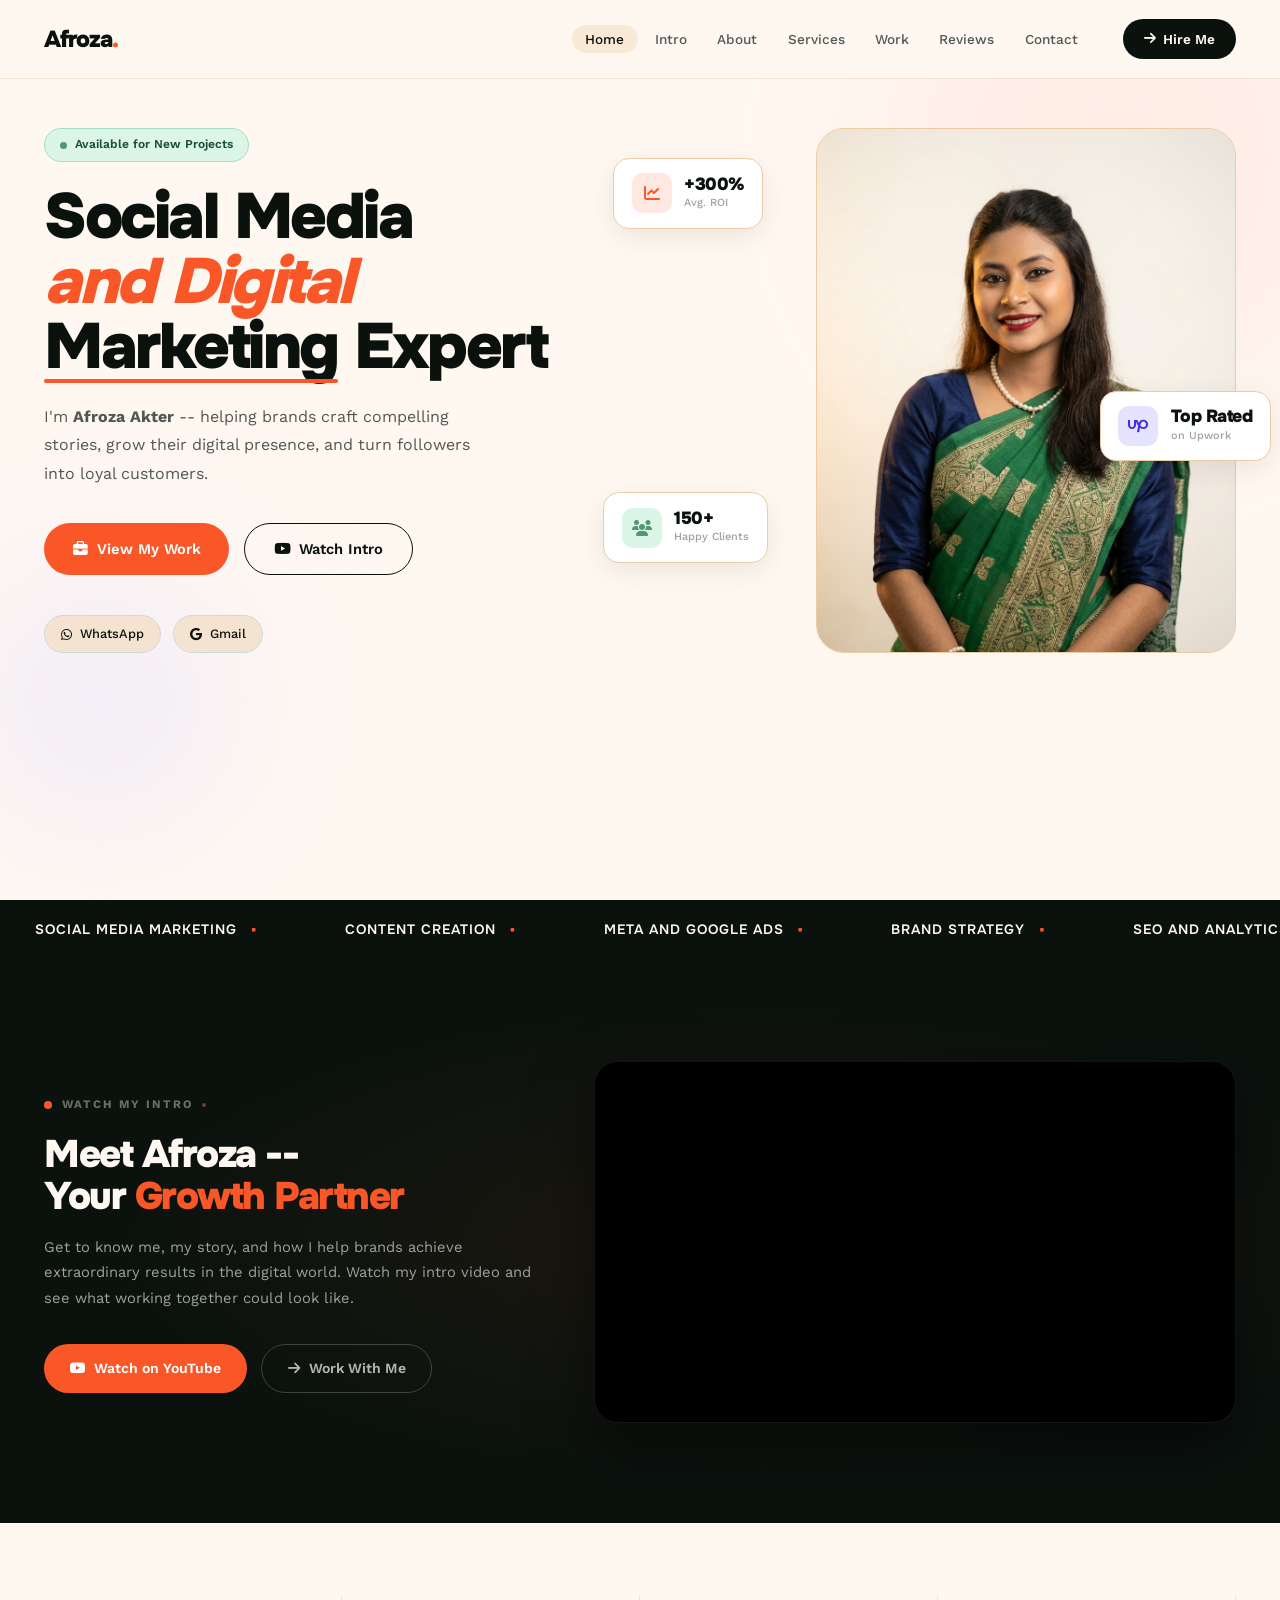
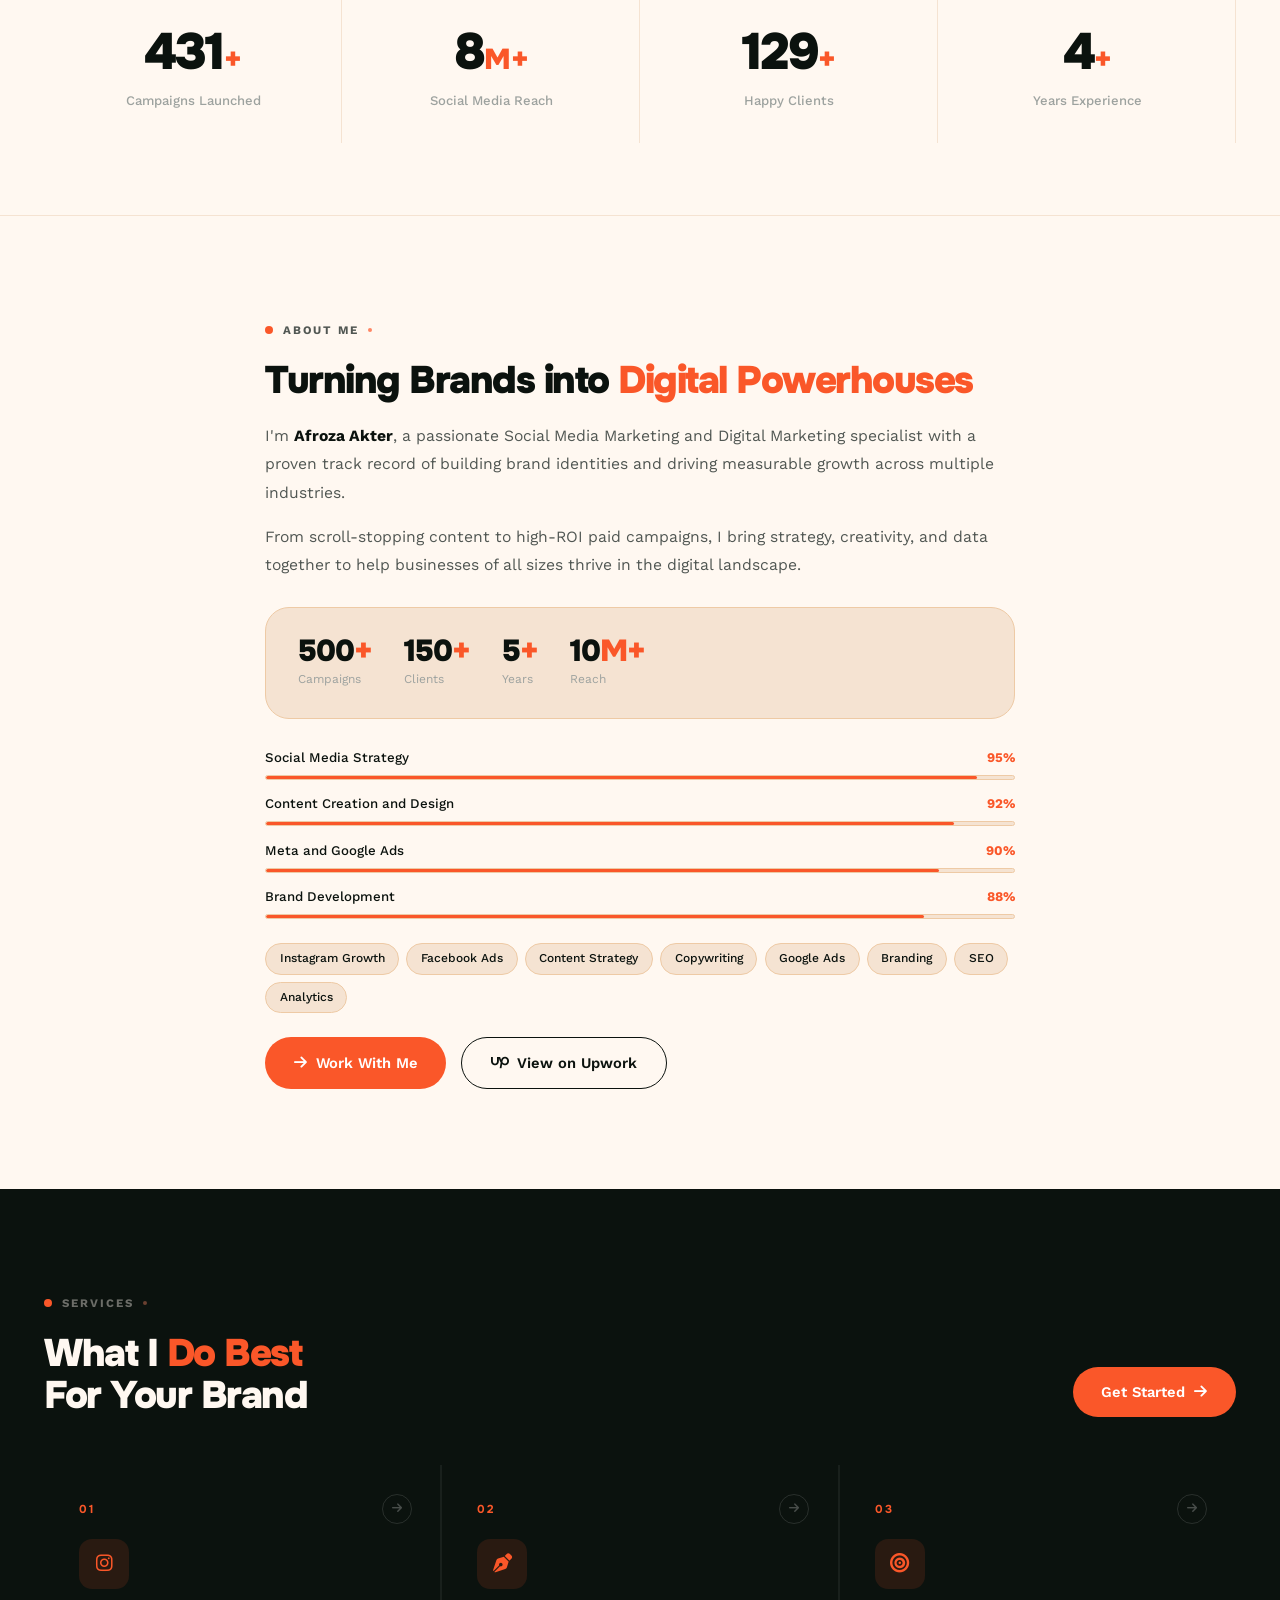
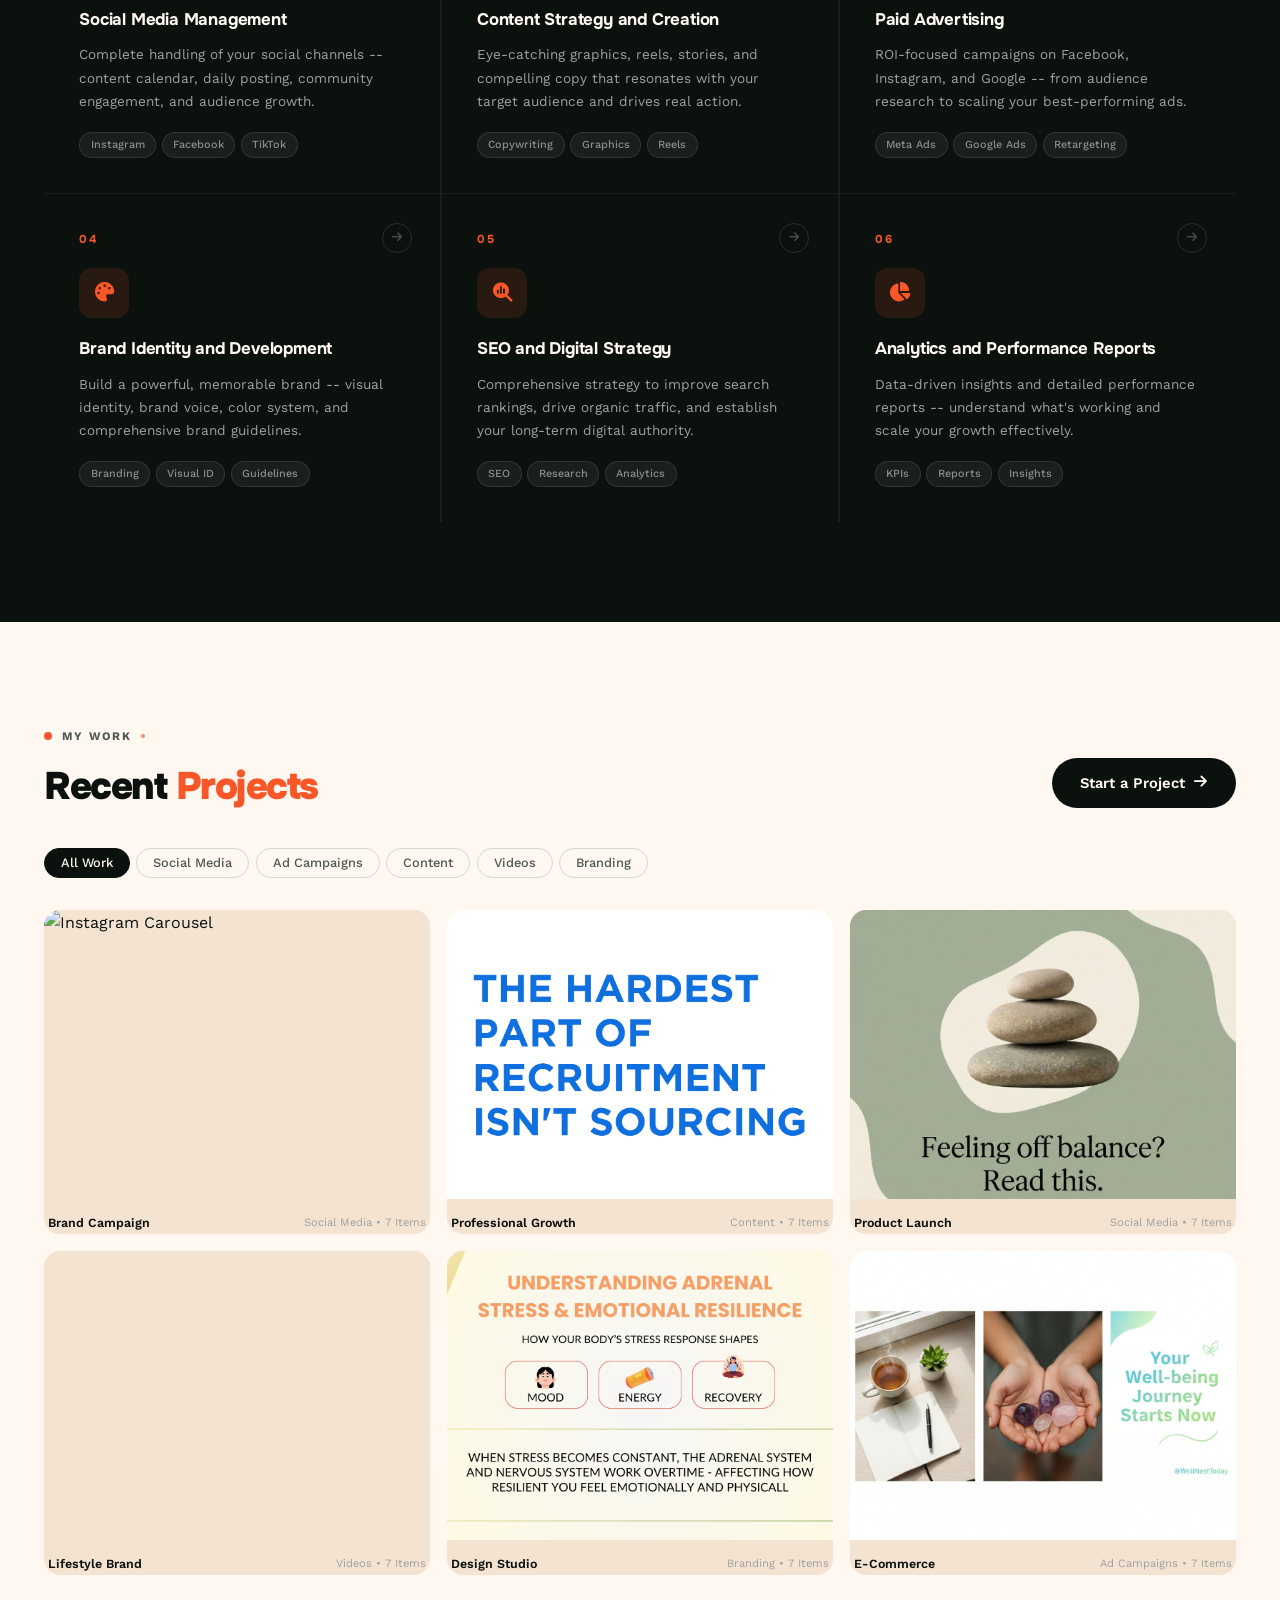
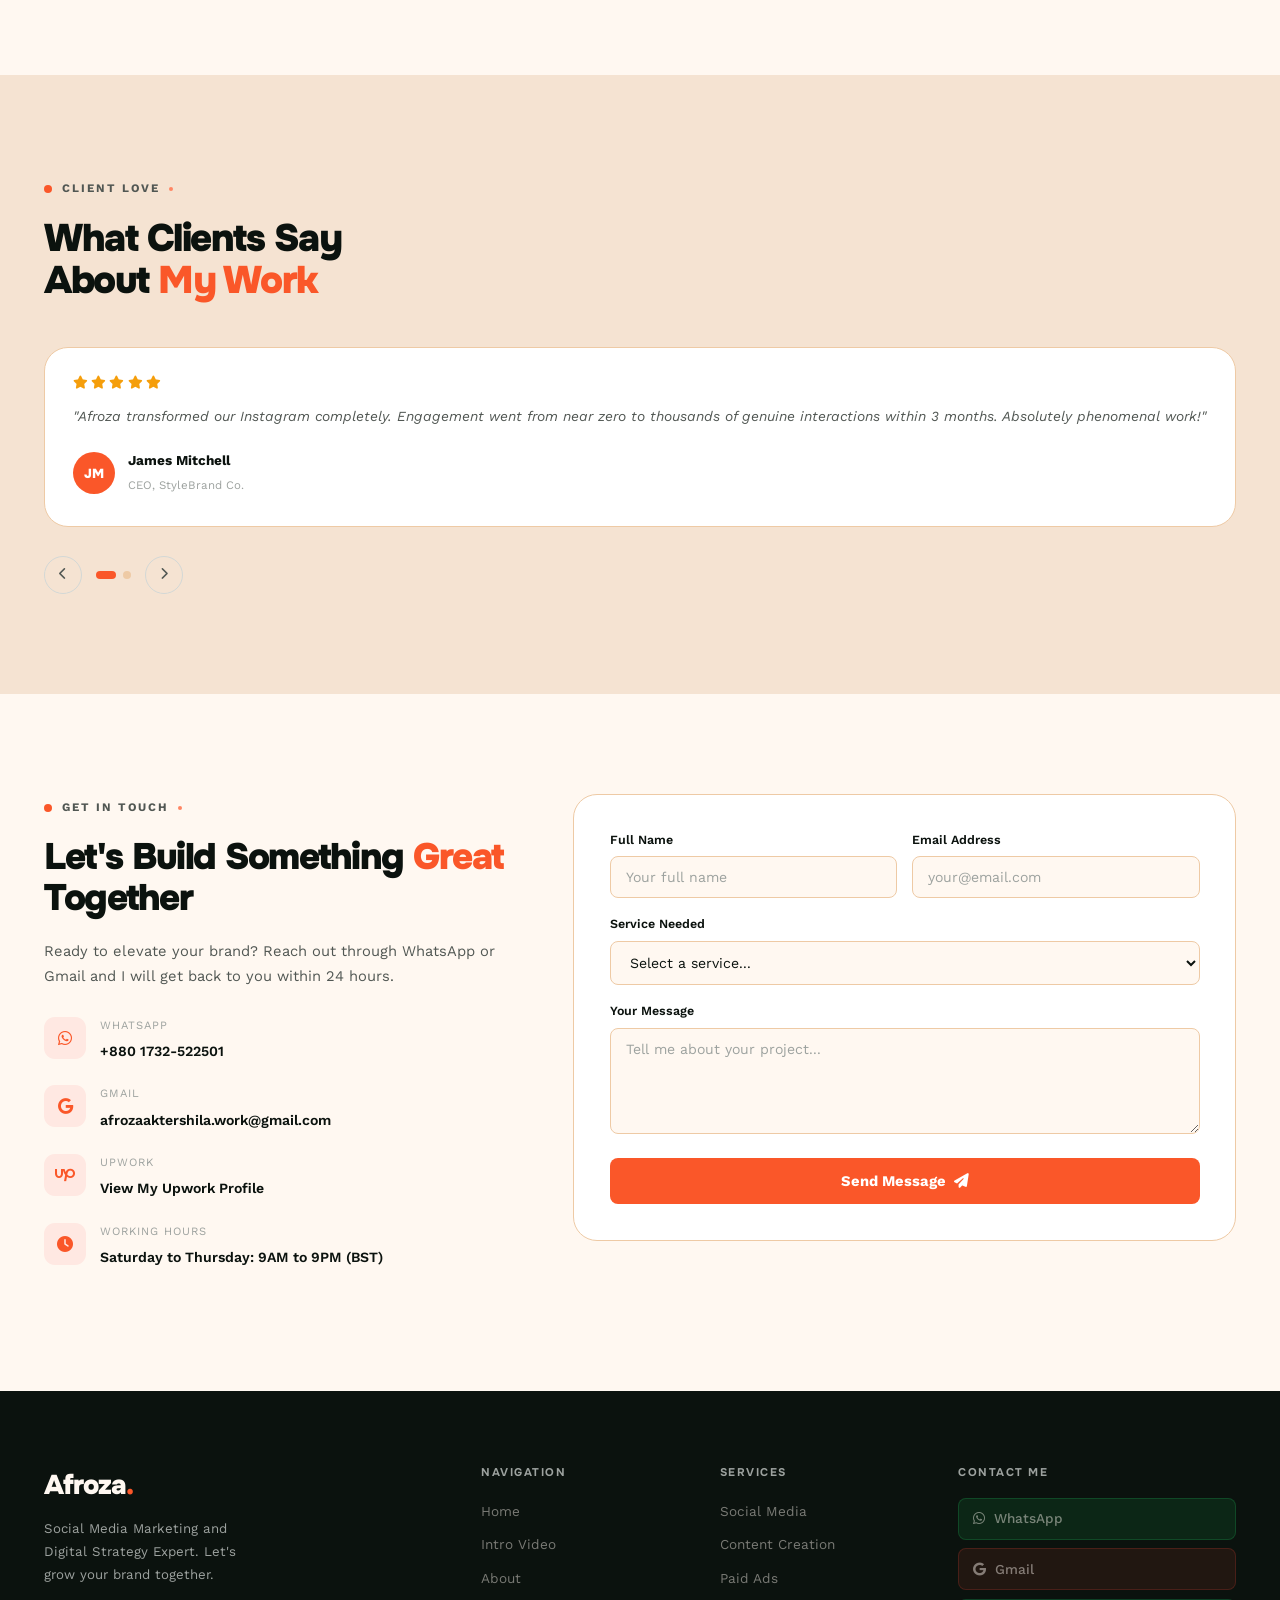
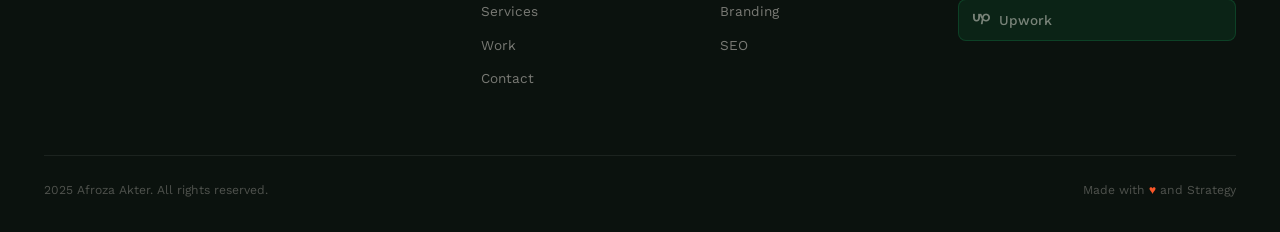
==== commit 5128ce1f: "Add EmailJS contact form, review page with token system" ====
--- a/index.html
+++ b/index.html
@@ -11,6 +11,8 @@
   <link rel="preconnect" href="https://fonts.gstatic.com" crossorigin/>
   <link href="https://fonts.googleapis.com/css2?family=Onest:wght@300;400;500;600;700;900&family=Work+Sans:ital,wght@0,300;0,400;0,500;0,600;0,700;1,400&display=swap" rel="stylesheet"/>
   <link rel="stylesheet" href="https://cdnjs.cloudflare.com/ajax/libs/font-awesome/6.5.0/css/all.min.css"/>
+  <script src="https://cdn.jsdelivr.net/npm/@emailjs/browser@4/dist/email.min.js"></script>
+  <script>emailjs.init('X0qFevAwKiVX4Eo-G');</script>
   <style>
     /* =====================================================
        DESIGN SYSTEM
@@ -600,15 +602,16 @@
     <div class="ct-item"><div class="ct-ic"><i class="fa-solid fa-clock"></i></div><div><div class="ct-lbl">Working Hours</div><span class="ct-val" style="color:var(--dark)">Saturday to Thursday: 9AM to 9PM (BST)</span></div></div>
   </div>
   <div data-r data-d="2">
-    <form class="ct-form" onsubmit="submitForm(event)">
+    <form class="ct-form" id="contactForm">
       <div class="f-row">
-        <div class="f-gr"><label>Full Name</label><input type="text" placeholder="Your full name" required/></div>
-        <div class="f-gr"><label>Email Address</label><input type="email" placeholder="your@email.com" required/></div>
+        <div class="f-gr"><label>Full Name</label><input type="text" name="from_name" placeholder="Your full name" required/></div>
+        <div class="f-gr"><label>Email Address</label><input type="email" name="reply_to" placeholder="your@email.com" required/></div>
       </div>
-      <div class="f-gr"><label>Service Needed</label><select><option value="">Select a service...</option><option>Social Media Management</option><option>Content Creation</option><option>Paid Advertising</option><option>Brand Development</option><option>SEO and Strategy</option><option>Other</option></select></div>
-      <div class="f-gr"><label>Your Message</label><textarea rows="5" placeholder="Tell me about your project..." required></textarea></div>
+      <div class="f-gr"><label>Service Needed</label><select name="service"><option value="">Select a service...</option><option>Social Media Management</option><option>Content Creation</option><option>Paid Advertising</option><option>Brand Development</option><option>SEO and Strategy</option><option>Other</option></select></div>
+      <div class="f-gr"><label>Your Message</label><textarea rows="5" name="message" placeholder="Tell me about your project..." required></textarea></div>
       <button type="submit" class="btn-sub" id="subBtn"><span id="subTxt">Send Message</span><i class="fa-solid fa-paper-plane" id="subIco"></i></button>
       <div class="f-ok" id="fOk"><i class="fa-solid fa-circle-check" style="color:var(--green-lt)"></i> Message sent! I will reply within 24 hours.</div>
+      <div class="f-err" id="fErr" style="display:none;align-items:center;gap:.7rem;padding:.85rem 1rem;background:#fee2e2;border:1px solid #fca5a5;border-radius:var(--r1);color:#b91c1c;font-size:.85rem;margin-top:.7rem"><i class="fa-solid fa-circle-xmark"></i> Failed to send. Please try WhatsApp instead.</div>
     </form>
   </div>
 </div></div></section>
@@ -685,8 +688,23 @@
 document.getElementById('tPrev').onclick=()=>{goTo(cur-1);reset();};
 window.addEventListener('resize',()=>{dots();goTo(0);},{passive:true});
 
-// FORM
-function submitForm(e){e.preventDefault();const btn=document.getElementById('subBtn'),txt=document.getElementById('subTxt'),ico=document.getElementById('subIco');btn.disabled=true;txt.textContent='Sending...';ico.className='fa-solid fa-spinner fa-spin';setTimeout(()=>{btn.disabled=false;txt.textContent='Send Message';ico.className='fa-solid fa-paper-plane';const ok=document.getElementById('fOk');ok.style.display='flex';e.target.reset();setTimeout(()=>ok.style.display='none',6000);},1500);}
+// FORM — EmailJS
+document.getElementById('contactForm').addEventListener('submit',function(e){
+  e.preventDefault();
+  const btn=document.getElementById('subBtn'),txt=document.getElementById('subTxt'),ico=document.getElementById('subIco');
+  btn.disabled=true;txt.textContent='Sending...';ico.className='fa-solid fa-spinner fa-spin';
+  document.getElementById('fErr').style.display='none';
+  emailjs.sendForm('service_emo1i9i','template_20js1wj',this)
+    .then(()=>{
+      btn.disabled=false;txt.textContent='Send Message';ico.className='fa-solid fa-paper-plane';
+      const ok=document.getElementById('fOk');ok.style.display='flex';this.reset();
+      setTimeout(()=>ok.style.display='none',6000);
+    },()=>{
+      btn.disabled=false;txt.textContent='Send Message';ico.className='fa-solid fa-paper-plane';
+      document.getElementById('fErr').style.display='flex';
+      setTimeout(()=>document.getElementById('fErr').style.display='none',8000);
+    });
+});
 
 // AUTO-PLAY VIDEO THUMBNAILS ON HOVER
 document.querySelectorAll('.p-thumb video').forEach(v=>{
